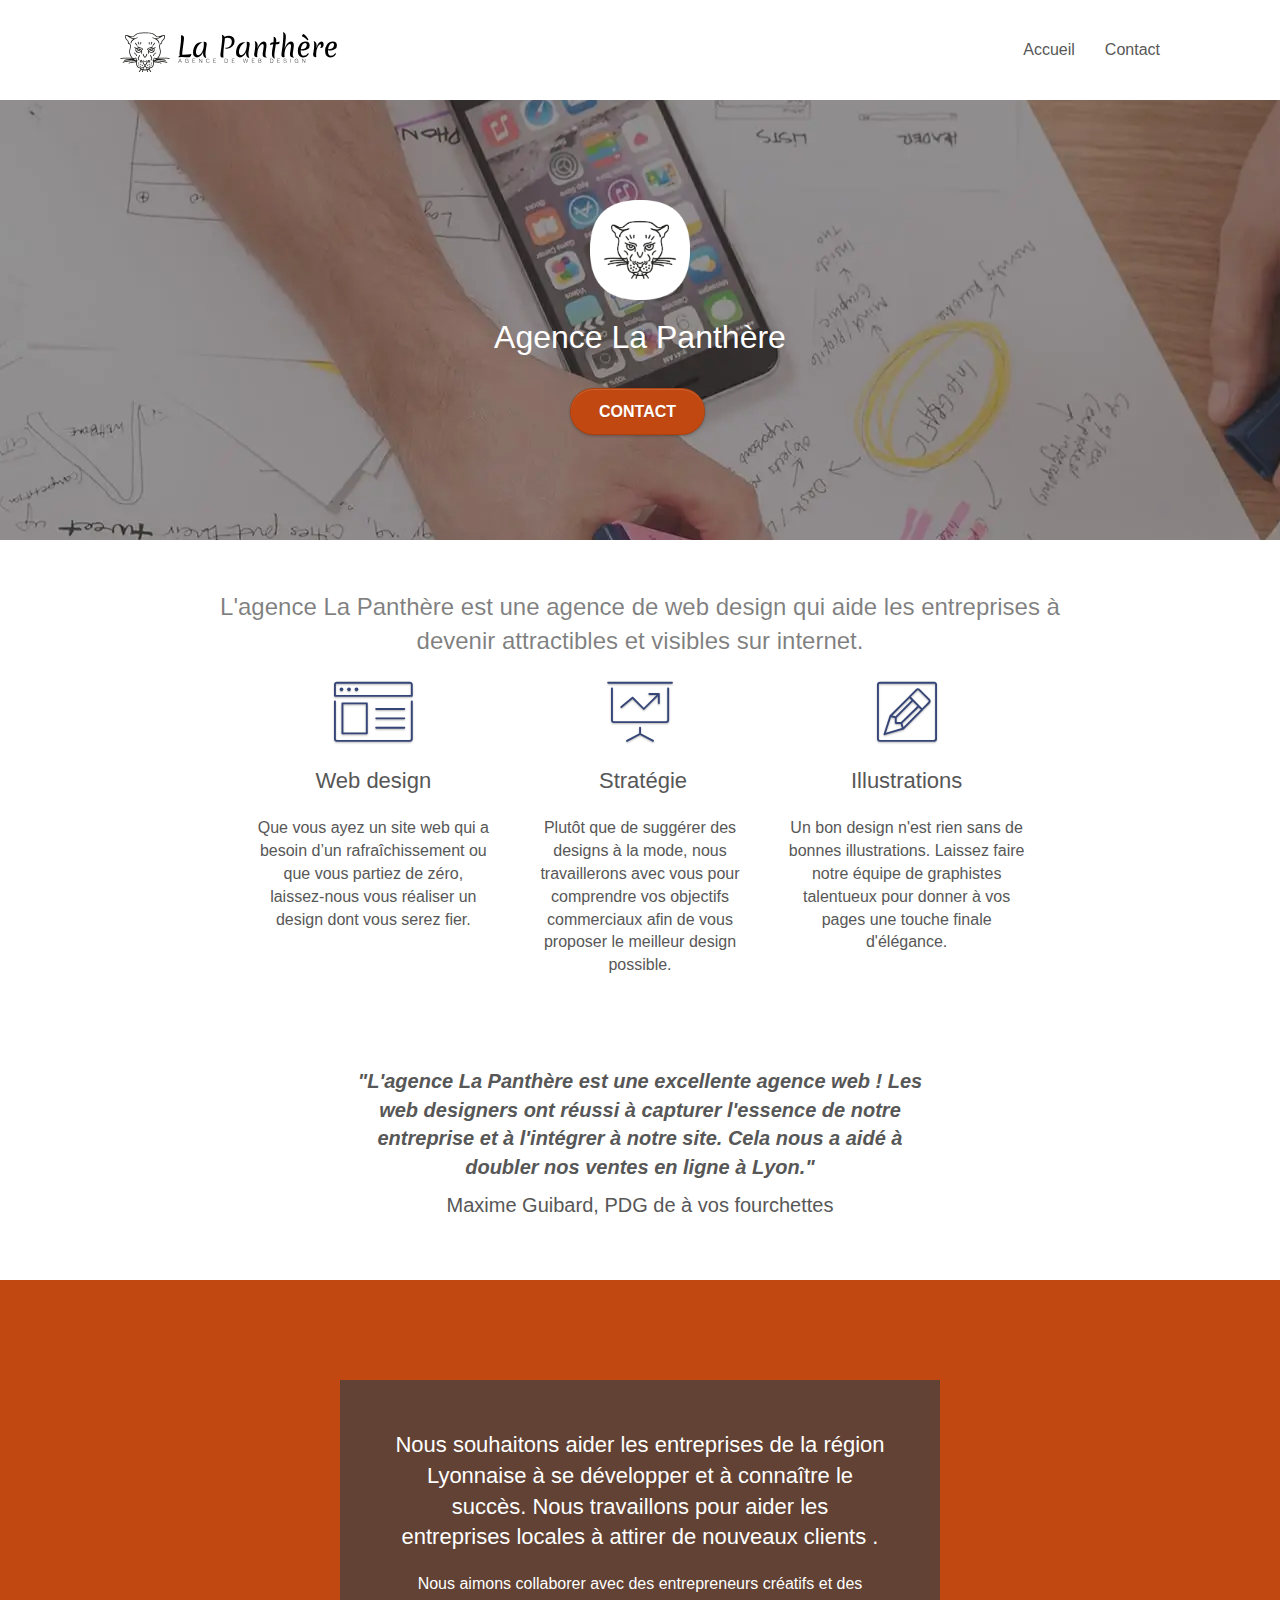
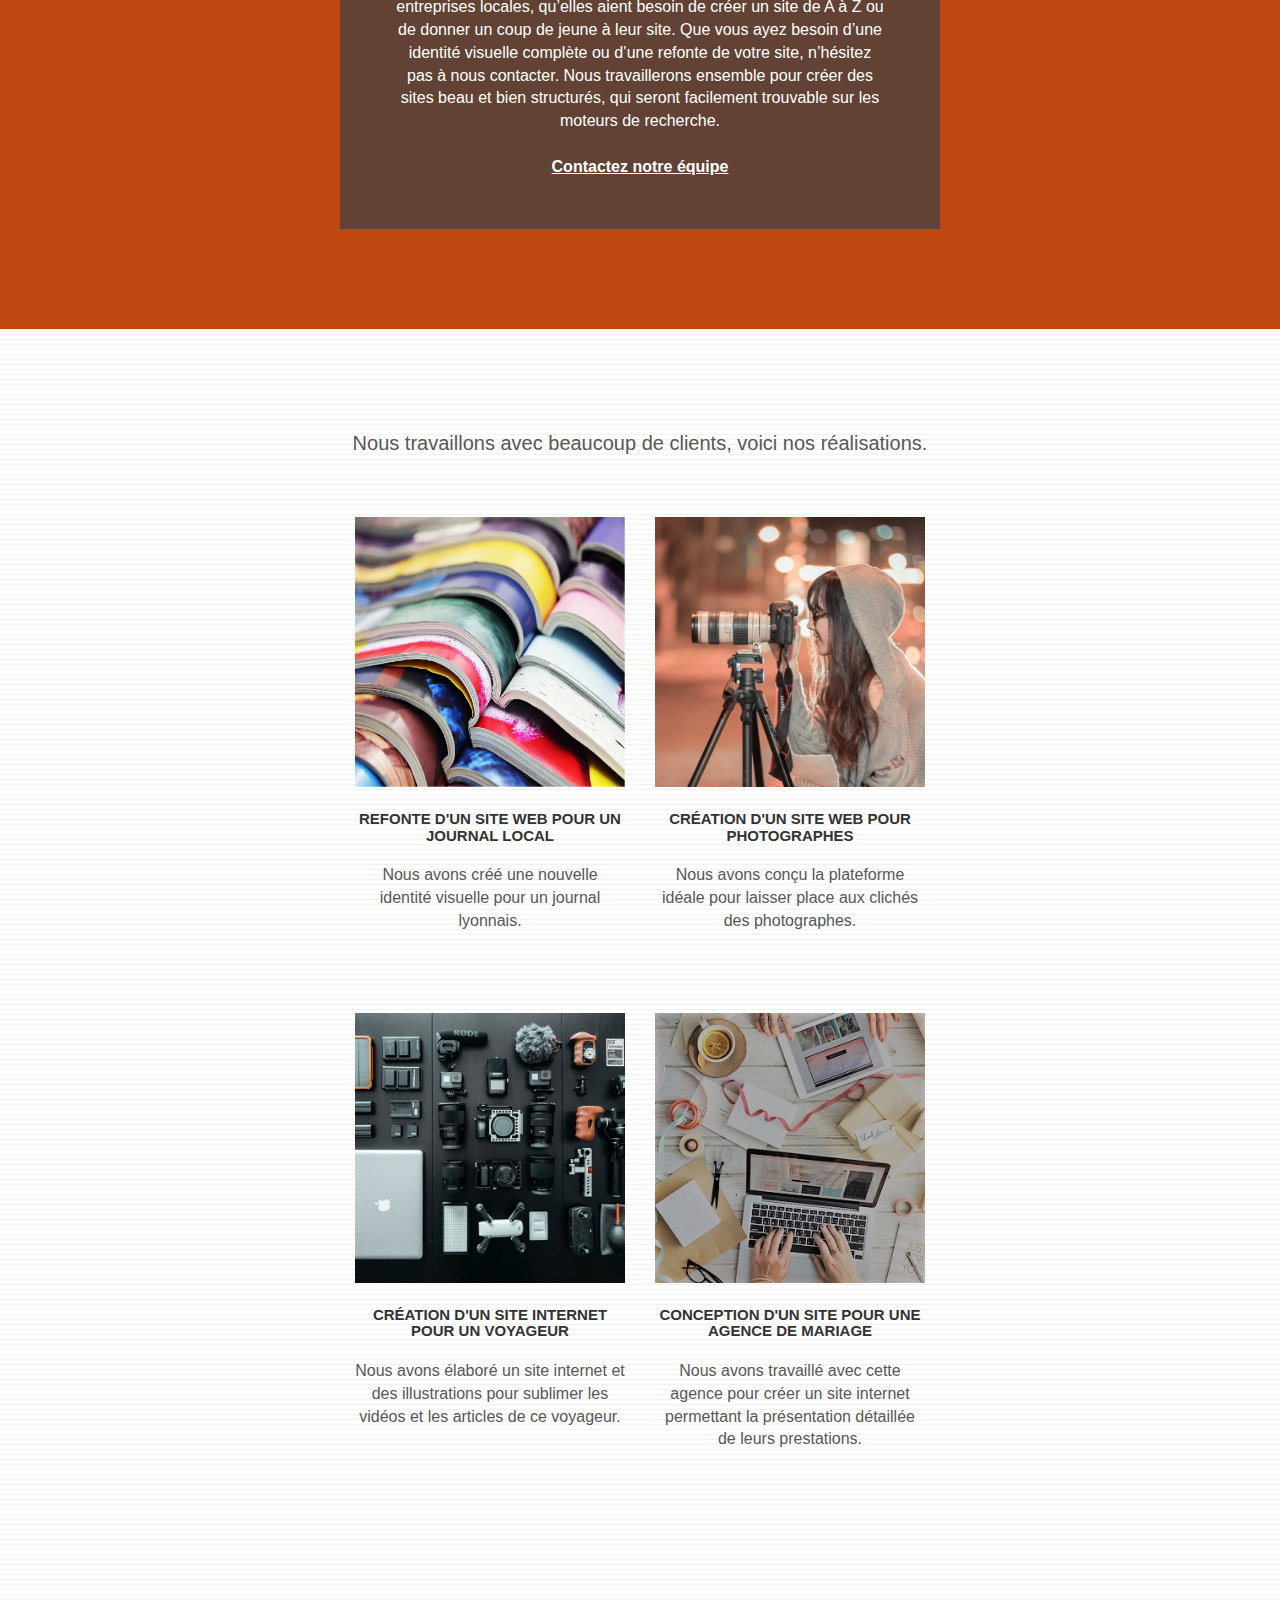
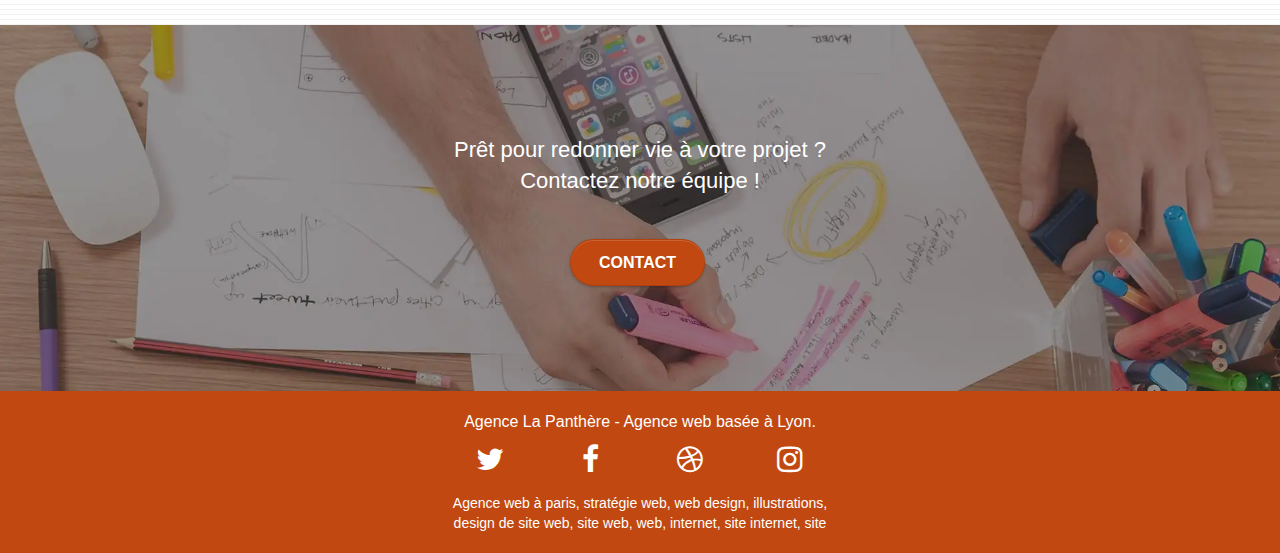
==== index.html @ ed80cb80 "focus" ====
<!doctype html>
<html lang="fr">
<head>
    <meta charset="utf-8">
    <meta name="keywords" content="seo, google, site web, site internet, agence design paris, agence design, agence design,agence design,agence design,agence design,agence design,agence design,agence design,agence design">
    <meta name="description" content="L'agence La Panthère est une agence de web design qui aide les entreprises à devenir attractibles et visibles sur internet.">
    <meta name="viewport" content="width=device-width, initial-scale=1.0, viewport-fit=cover">
    <link rel="shortcut icon" type="image/png" href="favicon.jpg">
    
	<!--<link rel="stylesheet" type="text/css" href="./css/bootstrap.min.css" media="screen" >-->
	<link rel="stylesheet" href="https://maxcdn.bootstrapcdn.com/bootstrap/3.3.5/css/bootstrap.min.css">
	<link rel="stylesheet" type="text/css" href="style.css" media="screen">
	<link rel="stylesheet" type="text/css" href="./css/font-awesome.min.css" media="screen">
	<link rel="stylesheet" type="text/css" href="./css/et-line.css" media="screen">
	
    
	<script src="./js/jquery-2.2.4.min.js" defer></script>
	<script src="./js/bootstrap.min.js" defer></script>
	<script src="./js/blocs.js" defer></script>
	<script src="./js/jquery.touchSwipe.js" defer></script>

    <title>Agence La Panthère | Accueil</title>

    
<!-- Analytics -->
 
<!-- Analytics END -->
    
</head>
<body>
<!-- Principal conteneur -->
<div class="page-container">
    
<!-- bloc-0 -->
<div class="bloc bgc-white l-bloc " id="bloc-0">
	<div class="container-fluid bloc-sm">
		<nav class="dflex" aria-label="barre de navigation">
			<div>
				<a class="navbar-brand" href="index.html"><img src="img/agence-la-panthere-monochrome.svg" alt="paris web design logo agence web meilleure agence" height="40" width="217"/></a>
			</div>
			<div>
				<ul class="nav-elements">
					<li>
						<a href="index.html">Accueil</a>
					</li>
					<li>
						<a href="contact.html">Contact</a>
					</li>
				</ul>
			</div>
		</nav>
	</div>
</div>
<!-- bloc-0 END -->

<!-- bloc-1-presentation -->
<div class="bloc bgc-dark-slate-blue bg-banniere d-bloc bg-t-edge bloc-bg-texture texture-paper b-parallax" id="bloc-1-hero">
	<div class="container bloc-lg">
		<div class="row tight-width-whitespace">
			<div class="col-sm-12">
				<img src="img/logo.png" class="center-block image-resize-mode" height="100" width="100" alt="Agence La Panthère, agence web paris, création logo paris" />
				<h1 class="text-center hero-bloc-text tc-white">
					Agence La Panthère
				</h1>
				<div class="text-center">
					<a href="contact.html" class="main-contact btn btn-lg btn-clean btn-rd cta-hero btn-atomic-tangerine" id="cta-hero">Contact</a>
				</div>
			</div>
		</div>
	</div>
</div>
<!-- bloc-1-presentation END -->

<!-- bloc-2-services -->
<div class="bloc bgc-white l-bloc" id="bloc-2-services">
	<div class="container bloc-md">
		<div class="row">
			<div class="col-sm-12 text-center motto">
				L'agence La Panthère est une agence de web design qui aide les entreprises à devenir attractibles et visibles sur internet.
			</div>
		</div>
		<div class="row voffset-lg med-width-whitespace presentation">
			<div class="col-sm-4">
				<div class="text-center">
					<span class="et-icon-browser sm-shadow icon-dark-slate-blue icons icon-lg"></span>
				</div>
				<h2 class="mg-md text-center">
					Web design
				</h2>
				<p class="text-center ">
					Que vous ayez un site web qui a besoin d&rsquo;un rafraîchissement ou que vous partiez de zéro, laissez-nous vous réaliser un design dont vous serez fier.
				</p>
			</div>
			<div class="col-sm-4">
				<div class="text-center">
					<span class="et-icon-presentation sm-shadow icon-dark-slate-blue icons icon-lg"></span>
				</div>
				<h2 class="mg-md text-center">
					&nbsp;Stratégie
				</h2>
				<p class="text-center ">
					Plutôt que de suggérer des designs à la mode, nous travaillerons avec vous pour comprendre vos objectifs commerciaux afin de vous proposer le meilleur design possible.<br>
				</p>
			</div>
			<div class="col-sm-4">
				<div class="text-center">
					<span class="et-icon-edit sm-shadow icon-dark-slate-blue icons icon-lg"></span>
				</div>
				<h2 class="mg-md text-center">
					Illustrations
				</h2>
				<p class="text-center ">
					Un bon design n'est rien sans de bonnes illustrations. Laissez faire notre équipe de graphistes talentueux pour donner à vos pages une touche finale d'élégance.
				</p>
			</div>
		</div>
		<div class="row voffset-lg voffset">
			<div class="col-xs-12 col-md-8 col-md-offset-2 text-center citation">
				<p class="quote">"L'agence La Panthère est une excellente agence web ! Les web designers ont réussi à capturer l'essence de notre entreprise et à l'intégrer à notre site.
					Cela nous a aidé à doubler nos ventes en ligne à Lyon."
				</p>
				<P>Maxime Guibard, PDG de à vos fourchettes</P>


			</div>
		</div>
	</div>
</div>
<!-- bloc-2-services END -->

<!-- bloc-3-what-i-do -->
<div class="bloc tc-white bgc-atomic-tangerine bg-presentation d-bloc bloc-bg-texture texture-paper b-parallax" id="bloc-3-what-i-do">
	<div class="container bloc-lg">
		<div class="row tight-width-whitespace black-background">
			<div class="col-sm-12">
				<h2 class="mg-md text-center tc-white">
					Nous souhaitons aider les entreprises de la région Lyonnaise à se développer et à connaître le succès. Nous travaillons pour aider les entreprises locales à attirer de nouveaux clients .<br>
				</h2>
				<p class="text-center white">
					Nous aimons collaborer avec des entrepreneurs créatifs et des entreprises locales, qu’elles aient besoin de créer un site de A à Z ou de donner un coup de jeune à leur site. Que vous ayez besoin d’une identité visuelle complète ou d’une refonte de votre site, n’hésitez pas à nous contacter. Nous travaillerons ensemble pour créer des sites beau et bien structurés, qui seront facilement trouvable sur les moteurs de recherche. <br><br>
					<a class="ltc-white bold-link contact-team" href="contact.html">Contactez notre équipe</a><br>
				</p>
			</div>
		</div>
	</div>
</div>
<!-- bloc-3-what-i-do END -->

<!-- bloc-4-portfolio -->
<div class="bloc bgc-white bg-lines-h2-bg bg-repeat l-bloc" id="bloc-4-portfolio">
	<div class="container bloc-lg">
		<div class="row">
			<div class="col-sm-12 text-center citation">
				<p>Nous travaillons avec beaucoup de clients, voici nos réalisations.</p>
			</div>
		</div>
		<div class="row tight-width-whitespace portfolio-row">
			<div class="col-sm-6 pf-section">
				<a href="#" data-lightbox="img/1.webp" data-gallery-id="gallery-1" data-caption="Refonte d'un site web pour un journal local" data-frame="snapshot-lb"><img height="270" width="270" src="img/1.webp" alt="paris web design logo agence web meilleure agence et refonte site web journal" class="img-responsive portfolio-thumb" /></a>
				<h3 class="mg-md text-center">
					Refonte d'un site web pour un journal local
				</h3>
				<p class="text-center">
					Nous avons créé une nouvelle identité visuelle pour un journal lyonnais.
				</p>
			</div>
			<div class="col-sm-6 pf-section">
				<a href="#" data-lightbox="img/2.webp" data-gallery-id="gallery-1" data-caption="Création d'un site web pour photographes" data-frame="snapshot-lb"><img height="270" width="270" src="img/2.webp" class="img-responsive portfolio-thumb" alt="paris web design logo agence web meilleure agence, Création d'un site web pour photographes" /></a>
				<h3 class="mg-md text-center">
					Création d'un site web pour photographes
				</h3>
				<p class="text-center">
					Nous avons conçu la plateforme idéale pour laisser place aux clichés des photographes.
				</p>
			</div>
		</div>
		<div class="row tight-width-whitespace portfolio-row">
			<div class="col-sm-6 pf-section">
				<a href="#" data-lightbox="img/3.webp" data-gallery-id="gallery-1" data-caption="Création d'un site internet pour un voyageur" data-frame="snapshot-lb"><img height="270" width="270" src="img/3.webp" class="img-responsive portfolio-thumb" alt="paris web design logo agence web meilleure agence, Création d'un site web pour voyageur"/></a>
				<h3 class="mg-md text-center">
					Création d'un site internet pour un voyageur
				</h3>
				<p class="text-center">
					Nous avons élaboré un site internet et des illustrations pour sublimer les vidéos et les articles de ce voyageur.
				</p>
			</div>
			<div class="col-sm-6 pf-section">
				<a href="#" data-lightbox="img/4.webp" data-gallery-id="gallery-1" data-caption="Conception d'un site pour une agence de mariage" data-frame="snapshot-lb"><img height="270" width="320" src="img/4.webp" class="img-responsive portfolio-thumb" alt="paris web design logo agence web meilleure agence, Création d'un site web pour agence de mariage" /></a>
				<h3 class="mg-md text-center">
					Conception d'un site pour une agence de mariage
				</h3>
				<p class="text-center">
					Nous avons travaillé avec cette agence pour créer un site internet permettant la présentation détaillée de leurs prestations.
				</p>
			</div>
		</div>
	</div>
</div>
<!-- bloc-4-portfolio END -->

<!-- bloc-5-cta -->
<div class="bloc bgc-dark-slate-blue bg-banniere d-bloc bloc-bg-texture texture-paper" id="bloc-5-cta">
	<div class="container bloc-lg">
		<div class="row">
			<h2 class="mg-md text-center tc-white">
				Prêt pour redonner vie à votre projet ?<br>Contactez notre équipe !
			</h2>
			<div class="col-sm-12 text-center">
				<a href="contact.html" class="btn btn-atomic-tangerine btn-clean btn-rd btn-lg cta-hero">Contact</a>
			</div>
		</div>
	</div>
</div>
<!-- bloc-5-cta END -->

<!-- Footer - bloc-8 -->
<div class="bloc bgc-atomic-tangerine d-bloc" id="bloc-8">
	<div class="container bloc-sm">
		<div class="row">
			<div class="col-sm-12">
				<p class="text-center white">
					Agence La Panthère - Agence web basée à Lyon.<br>
				</p>
				<div class="row row-no-gutters social social-icons">
					<div class="col-xs-3">
						<div class="text-center white">
							<a class="social" href="index.html" aria-label="lien twitter"><span class="fa fa-twitter icon-md"></span></a>
						</div>
					</div>
					<div class="col-xs-3">
						<div class="text-center white">
							<a class="social" href="index.html" aria-label="lien facebook"><span class="fa fa-facebook icon-md"></span></a>
						</div>
					</div>
					<div class="col-xs-3">
						<div class="text-center white">
							<a class="social" href="index.html" aria-label="lien dribbble"><span class="fa fa-dribbble icon-md"></span></a>
						</div>
					</div>
					<div class="col-xs-3">
						<div class="text-center white">
							<a class="social" href="index.html" aria-label="lien instagram"><span class="fa fa-instagram icon-md"></span></a>
						</div>
					</div>
				</div>
				<div class="keywords row social row-no-gutters text-center">Agence web à paris, stratégie web, web design, illustrations, design de site web, site web, web, internet, site internet, site</div>
			</div>
		</div>
	</div>
</div>
<!-- Footer - bloc-8 END -->

</div>
<!-- Principal conteneur END -->
    

</body>
</html>
---- style.css ----
body {
    margin: 0;
    padding: 0;
    background: #FFF;
    overflow-x: hidden;
    -webkit-font-smoothing: antialiased;
    -moz-osx-font-smoothing: grayscale;
}

a,
button {
    transition: all .3s ease-in-out;
    outline: none!important;
}

a:hover {
    cursor: pointer;
}

#page-loading-blocs-notifaction {
    position: fixed;
    top: 0;
    bottom: 0;
    width: 100%;
    z-index: 100000;
    background: #FFFFFF url("img/pageload-spinner.gif") no-repeat center center;
}

ul {
    list-style-type: none;
    margin: 0;
    padding: 0;
    overflow: hidden;
}

ul li {
    float: left;
}

ul li a{
    padding: 15px;
    text-decoration: none;
    font-size: 16px
}

.bloc {
    clear: both;
    background: 50% 50% no-repeat;
    padding: 0 50px;
    -webkit-background-size: cover;
    -moz-background-size: cover;
    -o-background-size: cover;
    background-size: cover;
    position: relative;
}

.bloc-lg {
    padding: 100px 50px;
}

.bloc-md {
    padding: 50px;
}

.bloc-sm {
    padding: 20px 50px;
}

.bg-center,
.bg-l-edge,
.bg-r-edge,
.bg-t-edge,
.bg-b-edge,
.bg-tl-edge,
.bg-bl-edge,
.bg-tr-edge,
.bg-br-edge,
.bg-repeat {
    -webkit-background-size: auto!important;
    -moz-background-size: auto!important;
    -o-background-size: auto!important;
    background-size: auto!important;
}

.bg-repeat {
    background: repeat;
}

.bg-t-edge {
    background: top no-repeat;
}
/*
.bloc-bg-texture::before {
    content: "";
    background-size: 2px 2px;
    position: absolute;
    top: 0;
    bottom: 0;
    left: 0;
    right: 0;
}*/

.texture-paper p {
    color: #fff!important;
}

.b-parallax {
    background-attachment: fixed;
}

.d-bloc {
    color: rgba(255, 255, 255, .7);
}

.d-bloc button:hover {
    color: rgba(255, 255, 255, .9);
}

.d-bloc .icon-round,
.d-bloc .icon-square,
.d-bloc .icon-rounded,
.d-bloc .icon-semi-rounded-a,
.d-bloc .icon-semi-rounded-b {
    border-color: rgba(255, 255, 255, .9);
}

.d-bloc .divider-h span {
    border-color: rgba(255, 255, 255, .2);
}

.d-bloc .a-btn,
.d-bloc .navbar a,
.d-bloc .navbar-brand,
.d-bloc a .icon-sm,
.d-bloc a .icon-md,
.d-bloc a .icon-lg,
.d-bloc a .icon-xl,
.d-bloc h1 a,
.d-bloc h2 a,
.d-bloc h3 a,
.d-bloc h4 a,
.d-bloc h5 a,
.d-bloc h6 a,
.d-bloc p a {
    color: rgba(255, 255, 255, .6);
}

.d-bloc .a-btn:hover,
.d-bloc .navbar a:hover,
.d-bloc .navbar-brand:hover,
.d-bloc a:hover .icon-sm,
.d-bloc a:hover .icon-md,
.d-bloc a:hover .icon-lg,
.d-bloc a:hover .icon-xl,
.d-bloc h1 a:hover,
.d-bloc h2 a:hover,
.d-bloc h3 a:hover,
.d-bloc h4 a:hover,
.d-bloc h5 a:hover,
.d-bloc h6 a:hover,
.d-bloc p a:hover {
    color: rgba(255, 255, 255, 1);
}

.d-bloc .navbar-toggle .icon-bar {
    background: rgba(255, 255, 255, 1);
}

.d-bloc .btn-wire,
.d-bloc .btn-wire:hover {
    color: rgba(255, 255, 255, 1);
    border-color: rgba(255, 255, 255, 1);
}

.d-bloc .panel {
    color: rgba(0, 0, 0, .5);
}

.d-bloc .panel button:hover {
    color: rgba(0, 0, 0, .7);
}

.d-bloc .panel icon {
    border-color: rgba(0, 0, 0, .7);
}

.d-bloc .panel .divider-h span {
    border-color: rgba(0, 0, 0, .1);
}

.d-bloc .panel .a-btn {
    color: rgba(0, 0, 0, .6);
}

.d-bloc .panel .a-btn:hover {
    color: rgba(0, 0, 0, 1);
}

.d-bloc .panel .btn-wire,
.d-bloc .panel .btn-wire:hover {
    color: rgba(0, 0, 0, .7);
    border-color: rgba(0, 0, 0, .3);
}

.d-bloc .panel,
.l-bloc {
    color: rgba(0, 0, 0, .5);
}

.d-bloc .panel button:hover,
.l-bloc button:hover {
    color: rgba(0, 0, 0, .7);
}

.l-bloc .icon-round,
.l-bloc .icon-square,
.l-bloc .icon-rounded,
.l-bloc .icon-semi-rounded-a,
.l-bloc .icon-semi-rounded-b {
    border-color: rgba(0, 0, 0, .7);
}

.d-bloc .panel .divider-h span,
.l-bloc .divider-h span {
    border-color: rgba(0, 0, 0, .1);
}

.d-bloc .panel .a-btn,
.l-bloc .a-btn,
.l-bloc .navbar a,
.l-bloc .navbar-brand,
.l-bloc a .icon-sm,
.l-bloc a .icon-md,
.l-bloc a .icon-lg,
.l-bloc a .icon-xl,
.l-bloc h1 a,
.l-bloc h2 a,
.l-bloc h3 a,
.l-bloc h4 a,
.l-bloc h5 a,
.l-bloc h6 a,
.l-bloc p a {
    color: rgba(0, 0, 0, .6);
}

.d-bloc .panel .a-btn:hover,
.l-bloc .a-btn:hover,
.l-bloc .navbar a:hover,
.l-bloc .navbar-brand:hover,
.l-bloc a:hover .icon-sm,
.l-bloc a:hover .icon-md,
.l-bloc a:hover .icon-lg,
.l-bloc a:hover .icon-xl,
.l-bloc h1 a:hover,
.l-bloc h2 a:hover,
.l-bloc h3 a:hover,
.l-bloc h4 a:hover,
.l-bloc h5 a:hover,
.l-bloc h6 a:hover,
.l-bloc p a:hover {
    color: rgba(0, 0, 0, 1);
}

.l-bloc .navbar-toggle .icon-bar {
    color: rgba(0, 0, 0, .6);
}

.d-bloc .panel .btn-wire,
.d-bloc .panel .btn-wire:hover,
.l-bloc .btn-wire,
.l-bloc .btn-wire:hover {
    color: rgba(0, 0, 0, .7);
    border-color: rgba(0, 0, 0, .3);
}

.voffset {
    margin-top: 30px;
}

.voffset-lg {
    margin-top: 80px;
}

.row-no-gutters {
    margin-right: 0;
    margin-left: 0;
}

.row.row-no-gutters > [class^="col-"],
.row.row-no-gutters > [class*=" col-"] {
    padding-right: 0;
    padding-left: 0;
}

#bloc-1-hero h1 {
    font-size: 32px;
}

.navbar {
    margin-bottom: 0;
    z-index: 1;
}

.navbar-brand {
    height: auto;
    padding: 3px 15px;
    font-size: 25px;
    font-weight: normal;
    font-weight: 600;
    line-height: 44px;
}

.navbar-brand img {
    max-height: 200px;
    margin: 0 5px 0 0;
    display: inline;
}

.navbar-brand img[src$=svg] {
    min-width: 100px;
}

.nav-center .navbar-brand img {
    margin: 0;
}

.navbar .nav {
    padding-top: 2px;
    margin-right: -16px;
    float: right;
    z-index: 1;
}

.nav > li {
    float: left;
    margin-top: 4px;
    font-size: 16px;
}

.navbar-nav .open .dropdown-menu > li > a {
    text-align: inherit;
}

.nav > li a:hover,
.nav > li a:focus {
    background: transparent;
}

.navbar-toggle {
    margin: 10px 10px 0 0;
    border: 0px;
}

.navbar-toggle:hover {
    background: transparent!important;
}

.navbar-toggle .icon-bar {
    background-color: rgba(0, 0, 0, .5);
    width: 26px;
}

.nav-invert .navbar .nav {
    float: left;
}

.nav-invert .navbar-header,
.nav-invert .navbar-brand {
    float: right;
    position: relative;
    z-index: 2;
}

.motto {
    font-size: 24px;
}

.citation p {
    font-size: 20px;
}

.quote {
    font-style: italic;
    font-weight: bold;
}

@media (min-width: 768px) {
    .site-navigation {
        position: absolute;
        top: 50%;
        right: 20px;
        transform: translate(0, -50%);
        -webkit-transform: translateY(-50%);
    }
    .nav > li .dropdown-menu a,
    .nav > li .dropdown-menu a:hover {
        color: #484848;
    }
    .nav-invert .site-navigation {
        left: 0;
        right: 0;
    }
    .nav-center {
        text-align: center;
    }
    .nav-center .navbar-header {
        width: 100%;
    }
    .nav-center .navbar-header,
    .nav-center .navbar-brand,
    .nav-center .nav > li {
        float: none;
        display: inline-block;
    }
    .nav-center .site-navigation {
        position: relative;
        width: 100%;
        right: 0;
        margin-right: 0px;
        margin-top: 20px;
    }
    .nav-center.mini-nav .navbar-toggle {
        float: none;
        margin: 10px auto 0;
    }
}

.nav > li > .dropdown a {
    background: none!important;
    display: block;
    padding: 14px 15px;
}

nav .caret {
    margin: 0 5px;
}

.dropdown-menu .dropdown-menu {
    top: -8px;
    left: 100%;
}

.dropdown-menu .dropmenu-flow-right {
    top: 100%;
    left: 0;
    margin-left: -1px;
    border-top-left-radius: 0;
    border-top-right-radius: 0;
}

.dropdown-menu .dropdown span {
    border: 4px solid black;
    border-top-color: transparent;
    border-right-color: transparent;
    border-bottom-color: transparent;
    margin: 6px -5px 0 0!important;
    float: right;
}

.mg-md {
    margin-top: 10px;
    margin-bottom: 20px;
}

.mg-lg {
    margin-top: 10px;
    margin-bottom: 40px;
}

.btn {
    margin: 0 5px 5px 0;
}

.btn.pull-right {
    margin: 0 0 5px 5px;
}

.btn-d,
.btn-d:hover,
.btn-d:focus {
    color: #FFF;
    background: rgba(0, 0, 0, .3);
}

button {
    outline: none!important;
}

.btn-rd {
    border-radius: 40px;
}

.btn-clean {
    border: 1px solid rgba(0, 0, 0, .08);
    border-bottom-color: rgba(0, 0, 0, .1);
    text-shadow: 0 1px 0 rgba(0, 0, 1, .1);
    box-shadow: 0 1px 3px rgba(0, 0, 1, .25), inset 0 1px 0 0 rgba(255, 255, 255, .15);
}

.icon-md {
    font-size: 30px!important;
}

.icon-lg {
    font-size: 60px!important;
}

.sm-shadow {
    text-shadow: 0 1px 2px rgba(0, 0, 0, .3);
}

.panel-sq,
.panel-sq .panel-heading,
.panel-sq .panel-footer {
    border-radius: 0;
}

.panel-rd {
    border-radius: 30px;
}

.panel-rd .panel-heading {
    border-radius: 29px 29px 0 0;
}

.panel-rd .panel-footer {
    border-radius: 0 0 29px 29px;
}

.form-control {
    border-color: rgba(0, 0, 0, .1);
    box-shadow: none;
}

.form-group {
    margin: 14px auto;
}

.scrollToTop {
    width: 40px;
    height: 40px;
    position: fixed;
    bottom: 20px;
    right: 20px;
    opacity: 0;
    z-index: 500;
    transition: all .3s ease-in-out;
}

.scrollToTop span {
    margin-top: 6px;
}

.showScrollTop {
    font-size: 14px;
    opacity: 1;
}

a[data-lightbox] {
    position: relative;
    display: block;
    text-align: center;
}

a[data-lightbox]:hover::before, a[data-lightbox]:focus {
    content: "+";
    font-family: "HelveticaNeue-Light", "Helvetica Neue Light", "Helvetica Neue", Helvetica, Arial;
    font-size: 32px;
    width: 50px;
    height: 50px;
    margin-left: -25px;
    border-radius: 50%;
    background: rgba(0, 0, 0, .6);
    color: #FFF;
    font-weight: 100;
    z-index: 1;
    position: absolute;
    top: 50%;
    transform: translateY(-50%);
    -webkit-transform: translateY(-50%);
}

.dflex {
    display: flex;
    justify-content: space-between;
    align-items: center;
    width: 100%;
}

.dflex div {
    margin: 5px;
}

a[data-lightbox]:hover img {
    opacity: 0.6;
    -webkit-animation-fill-mode: none;
    animation-fill-mode: none;
}

.img-responsive {
    width: 400px;
}

.pf-section {
    margin-bottom: 20px;
}

#lightbox-modal {
    display: flex;
    align-items: center;
}

#lightbox-modal .modal-dialog {
    width: 90%;
    max-width: 900px;
    margin: 0 auto 0;
}

#lightbox-modal .modal-dialog img {
    max-height: 90vh;
    margin: 0 auto;
}

.lightbox-caption {
    padding: 20px;
    color: #FFF;
    background: rgba(0, 0, 0, .5);
    position: absolute;
    left: 15px;
    right: 15px;
    bottom: 5px;
}

.close-lightbox {
    color: #FFF;
    font-size: 30px;
    position: absolute;
    top: 20px;
    right: 20px;
    z-index: 20;
    background: rgba(0, 0, 0, .5);
    border: none;
    line-height: 30px;
    padding: 0 9px 5px;
    opacity: 0.3;
}

.close-lightbox:hover,
.next-lightbox:hover,
.prev-lightbox:hover {
    opacity: 1.0;
    color: #FFF;
}

.next-lightbox,
.prev-lightbox {
    font-size: 20px;
    color: rgba(255, 255, 255, .9);
    background: rgba(0, 0, 0, .5);
    transition: all .2s ease-in-out;
    position: absolute;
    top: 45%;
    z-index: 1;
    opacity: 0.4;
}

.next-lightbox {
    padding: 6px 8px 1px 13px;
    right: 25px;
}

.prev-lightbox {
    padding: 6px 13px 1px 10px;
    left: 25px;
}

.snapshot-lb .modal-body {
    padding-bottom: 45px;
}

.snapshot-lb .lightbox-caption {
    padding: 0;
    color: rgba(0, 0, 0, .5);
    background: none;
}

h1,
h2,
h3,
h4,
h5,
h6,
p,
label,
.btn,
a {
    font-family: "helvetica";
    font-weight: 400;
    color: #575757!important;
}

.container {
    max-width: 1000px;
}

.hero-bloc-text {
    font-size: 38px;
}

.hero-bloc-text-sub {
    font-size: 36px;
}

.statement-bloc-text {
    line-height: 26px;
    font-style: italic;
    font-size: 20px;
    text-align: center;
    font-weight: lighter;
    max-width: 520px;
    margin: auto auto auto auto;
}

p {
    font-size: 16px;
}

.tight-width-whitespace {
    max-width: 600px;
    margin: auto auto auto auto;
}

.cta-hero {
    margin-top: 22px;
    color: #FFFFFF!important;
    text-transform: uppercase;
    padding: 12px 28px 12px 28px;
    font-size: 16px;
    font-weight: 700;
}

div.keywords {
    color: #fff;
    margin-top: 18px;
}

.social-icons {
    margin: 82px auto;
}

.social {
    max-width: 400px;
    margin: auto;
}

a.social span {
    color: #fff!important;
}

a.social span:hover, a.social span:focus {
    color: #ccc!important;
}

h2 {
    font-size: 22px;
    line-height: 1.4em;
}

h3 {
    font-size: 15px;
    text-transform: uppercase;
    font-weight: 700;
    color: #333333!important;
}

.med-width-whitespace {
    max-width: 800px;
    margin: auto auto auto auto;
    box-shadow: 0px 0px 0px #000000;
}

h1 {
    color: #ddd!important;
}

h4 {
    color: #333333!important;
}

.icons {
    margin-bottom: 14px;
    margin-top: 24px;
}

.white {
    color: #FFFFFF!important;
}

.portfolio-thumb {
    margin-bottom: 24px;
}

.portfolio-row {
    margin-bottom: 44px;
    margin-top: 50px;
}

.avatar {
    box-shadow: 0px 4px 9px rgba(0, 0, 0, 0.3);
}

.black-background {
    background-color: rgba(64, 64, 64, 0.75);
    padding: 40px 40px 40px 40px;
}

.bold-link {
    font-weight: 900;
    text-decoration: underline!important;
}

.bgc-white {
    background-color: #FFFFFF;
}

.bgc-dark-slate-blue {
    background-color: #364577;
}

.bgc-atomic-tangerine {
    background-color: #c14810;
}

.tc-white {
    color: #fff!important;
}

.btn-atomic-tangerine {
    background: #c14810;
    color: #FFFFFF!important;
}

.btn-atomic-tangerine:hover, .btn-atomic-tangerine:focus {
    background: #c27956!important;
    color: #FFFFFF!important;
}

.ltc-white {
    color: #FFFFFF!important;
}

.ltc-white:hover, .ltc-white:focus {
    color: #cccccc!important;
}

.ltc-atomic-tangerine {
    color: #c14810!important;
}

.ltc-atomic-tangerine:hover {
    color: #c27956!important;
}

.icon-dark-slate-blue {
    color: #364577!important;
    border-color: #364577!important;
}

.bg-lines-h2-bg {
    background-image: url("img/lines-h2-bg.png");
}

.bg-banniere {
    background-image: url("img/agence-la-panthere.webp");
}

.bg-presentation {
    background-image: url("img/image-de-presentation.webp");
}

@media (max-width: 1024px) {
    .bloc {
        padding-left: 20px;
        padding-right: 20px;
    }
    .bloc.full-width-bloc,
    .bloc-tile-2.full-width-bloc .container,
    .bloc-tile-3.full-width-bloc .container,
    .bloc-tile-4.full-width-bloc .container {
        padding-left: 0;
        padding-right: 0;
    }
}

@media (max-width: 992px) and (min-width: 768px) {
    .navbar .nav {
        max-width: 80%
    }
    .nav-center.navbar .nav {
        max-width: 100%
    }
}

@media only screen and (min-width: 768px) and (max-width: 1024px) and (orientation: landscape) {
    .b-parallax {
        background-attachment: scroll;
    }
}

@media only screen and (min-width: 1024px) and (max-width: 1366px) and (-webkit-min-device-pixel-ratio: 1.5) {
    .b-parallax {
        background-attachment: scroll;
    }
}

@media (max-width: 991px) {
    .container {
        width: 100%;
    }
    .b-parallax {
        background-attachment: scroll;
    }
    .page-container,
    #hero-bloc {
        overflow-x: hidden;
        position: relative;
    }
    .bloc {
        padding-left: 15px;
        padding-right: 15px;
    }
    .bloc-group,
    .bloc-group .bloc {
        display: block;
        width: 100%;
    }
    .bloc-fill-screen .fill-bloc-top-edge,
    .bloc-fill-screen .fill-bloc-bottom-edge {
        padding: 0 20px;
        padding-left: 15px;
        padding-right: 15px;
    }
}

@media (max-width: 767px) {
    .page-container {
        overflow-x: hidden;
        position: relative;
    }
    h1,
    h2,
    h3,
    h4,
    h5,
    h6,
    p,
    #disqus_thread {
        padding-left: 10px!important;
        padding-right: 10px!important;
    }
    .b-parallax {
        background-attachment: scroll;
    }
    .navbar .nav {
        padding-top: 0;
        border-top: 1px solid rgba(0, 0, 0, .2);
        float: none!important;
    }
    .navbar.row {
        margin-left: 0;
        margin-right: 0;
    }
    .site-navigation {
        position: inherit;
        transform: none;
        -webkit-transform: none;
        -ms-transform: none;
    }
    .nav > li {
        margin-top: 0;
        border-bottom: 1px solid rgba(0, 0, 0, .1);
        background: rgba(0, 0, 0, .05);
        text-align: left;
        padding-left: 15px;
        width: 100%;
    }
    .nav > li:hover {
        background: rgba(0, 0, 0, .08);
    }
    .dropdown .dropdown a .caret {
        float: none;
        margin: 5px 0 0 10px!important;
        border: 4px solid black;
        border-bottom-color: transparent;
        border-right-color: transparent;
        border-left-color: transparent;
    }
    #hero-bloc .navbar .nav {
        background: rgba(0, 0, 0, .8);
    }
    #hero-bloc .navbar .nav a {
        color: rgba(255, 255, 255, .6);
    }
    .hero {
        padding: 50px 0;
    }
    .hero-nav {
        left: -1px;
        right: -1px;
    }
    .navbar-collapse {
        padding: 0;
        overflow-x: hidden;
        -webkit-box-shadow: none;
        box-shadow: none;
    }
    .navbar-brand img {
        max-height: 40px;
        width: auto;
    }
    .nav-invert .navbar-header {
        float: none;
        width: 100%;
    }
    .nav-invert .navbar-toggle {
        float: left;
        margin-left: 10px;
    }
    .bloc {
        padding-left: 0;
        padding-right: 0;
    }
    .bloc-xxl,
    .bloc-xl,
    .bloc-lg {
        padding: 40px 0;
    }
    .bloc-sm,
    .bloc-md {
        padding-left: 0;
        padding-right: 0;
    }
    .bloc-tile-2 .container,
    .bloc-tile-3 .container,
    .bloc-tile-4 .container,
    .bloc-fill-screen .fill-bloc-top-edge,
    .bloc-fill-screen .fill-bloc-bottom-edge {
        padding-left: 0;
        padding-right: 0;
    }
    .a-block {
        padding: 0 10px;
    }
    .btn-dwn {
        display: none;
    }
    .voffset {
        margin-top: 5px;
    }
    .voffset-md {
        margin-top: 20px;
    }
    .voffset-lg {
        margin-top: 30px;
    }
    form {
        padding: 5px;
    }
    .close-lightbox {
        display: inline-block;
    }
    .blocsapp-device-iphone5 {
        background-size: 216px 425px;
        padding-top: 60px;
        width: 216px;
        height: 425px;
    }
    .blocsapp-device-iphone5 img {
        width: 180px;
        height: 320px;
    }
}

@media (max-width: 400px) {
    .bloc {
        padding-left: 0;
        padding-right: 0;
    }
}

@media (max-width: 767px) {
    .bloc-mob-center-text {
        text-align: center;
    }
}

.nav-elements a:hover, .nav-elements a:focus {
    text-decoration: underline;
}
---- css/et-line.css ----
@font-face {
    font-family: et-line;
    src: url(../fonts/et-line.eot);
    src: url(../fonts/et-line.eot?#iefix) format('embedded-opentype'), url(../fonts/et-line.woff) format('woff'), url(../fonts/et-line.ttf) format('truetype'), url(../fonts/et-line.svg#et-line) format('svg');
    font-weight: 400;
    font-style: normal;
    font-display: swap;
}

.et-icon-adjustments,
.et-icon-alarmclock,
.et-icon-anchor,
.et-icon-aperture,
.et-icon-attachment,
.et-icon-bargraph,
.et-icon-basket,
.et-icon-beaker,
.et-icon-bike,
.et-icon-book-open,
.et-icon-briefcase,
.et-icon-browser,
.et-icon-calendar,
.et-icon-camera,
.et-icon-caution,
.et-icon-chat,
.et-icon-circle-compass,
.et-icon-clipboard,
.et-icon-clock,
.et-icon-cloud,
.et-icon-compass,
.et-icon-desktop,
.et-icon-dial,
.et-icon-document,
.et-icon-documents,
.et-icon-download,
.et-icon-dribbble,
.et-icon-edit,
.et-icon-envelope,
.et-icon-expand,
.et-icon-facebook,
.et-icon-flag,
.et-icon-focus,
.et-icon-gears,
.et-icon-genius,
.et-icon-gift,
.et-icon-global,
.et-icon-globe,
.et-icon-googleplus,
.et-icon-grid,
.et-icon-happy,
.et-icon-hazardous,
.et-icon-heart,
.et-icon-hotairballoon,
.et-icon-hourglass,
.et-icon-key,
.et-icon-laptop,
.et-icon-layers,
.et-icon-lifesaver,
.et-icon-lightbulb,
.et-icon-linegraph,
.et-icon-linkedin,
.et-icon-lock,
.et-icon-magnifying-glass,
.et-icon-map,
.et-icon-map-pin,
.et-icon-megaphone,
.et-icon-mic,
.et-icon-mobile,
.et-icon-newspaper,
.et-icon-notebook,
.et-icon-paintbrush,
.et-icon-paperclip,
.et-icon-pencil,
.et-icon-phone,
.et-icon-picture,
.et-icon-pictures,
.et-icon-piechart,
.et-icon-presentation,
.et-icon-pricetags,
.et-icon-printer,
.et-icon-profile-female,
.et-icon-profile-male,
.et-icon-puzzle,
.et-icon-quote,
.et-icon-recycle,
.et-icon-refresh,
.et-icon-ribbon,
.et-icon-rss,
.et-icon-sad,
.et-icon-scissors,
.et-icon-scope,
.et-icon-search,
.et-icon-shield,
.et-icon-speedometer,
.et-icon-strategy,
.et-icon-streetsign,
.et-icon-tablet,
.et-icon-target,
.et-icon-telescope,
.et-icon-toolbox,
.et-icon-tools,
.et-icon-tools-2,
.et-icon-trophy,
.et-icon-tumblr,
.et-icon-twitter,
.et-icon-upload,
.et-icon-video,
.et-icon-wallet,
.et-icon-wine {
    font-family: et-line;
    speak: none;
    font-style: normal;
    font-weight: 400;
    font-variant: normal;
    text-transform: none;
    line-height: 1;
    -webkit-font-smoothing: antialiased;
    -moz-osx-font-smoothing: grayscale;
    display: inline-block
}

.et-icon-mobile:before {
    content: "\e000"
}

.et-icon-laptop:before {
    content: "\e001"
}

.et-icon-desktop:before {
    content: "\e002"
}

.et-icon-tablet:before {
    content: "\e003"
}

.et-icon-phone:before {
    content: "\e004"
}

.et-icon-document:before {
    content: "\e005"
}

.et-icon-documents:before {
    content: "\e006"
}

.et-icon-search:before {
    content: "\e007"
}

.et-icon-clipboard:before {
    content: "\e008"
}

.et-icon-newspaper:before {
    content: "\e009"
}

.et-icon-notebook:before {
    content: "\e00a"
}

.et-icon-book-open:before {
    content: "\e00b"
}

.et-icon-browser:before {
    content: "\e00c"
}

.et-icon-calendar:before {
    content: "\e00d"
}

.et-icon-presentation:before {
    content: "\e00e"
}

.et-icon-picture:before {
    content: "\e00f"
}

.et-icon-pictures:before {
    content: "\e010"
}

.et-icon-video:before {
    content: "\e011"
}

.et-icon-camera:before {
    content: "\e012"
}

.et-icon-printer:before {
    content: "\e013"
}

.et-icon-toolbox:before {
    content: "\e014"
}

.et-icon-briefcase:before {
    content: "\e015"
}

.et-icon-wallet:before {
    content: "\e016"
}

.et-icon-gift:before {
    content: "\e017"
}

.et-icon-bargraph:before {
    content: "\e018"
}

.et-icon-grid:before {
    content: "\e019"
}

.et-icon-expand:before {
    content: "\e01a"
}

.et-icon-focus:before {
    content: "\e01b"
}

.et-icon-edit:before {
    content: "\e01c"
}

.et-icon-adjustments:before {
    content: "\e01d"
}

.et-icon-ribbon:before {
    content: "\e01e"
}

.et-icon-hourglass:before {
    content: "\e01f"
}

.et-icon-lock:before {
    content: "\e020"
}

.et-icon-megaphone:before {
    content: "\e021"
}

.et-icon-shield:before {
    content: "\e022"
}

.et-icon-trophy:before {
    content: "\e023"
}

.et-icon-flag:before {
    content: "\e024"
}

.et-icon-map:before {
    content: "\e025"
}

.et-icon-puzzle:before {
    content: "\e026"
}

.et-icon-basket:before {
    content: "\e027"
}

.et-icon-envelope:before {
    content: "\e028"
}

.et-icon-streetsign:before {
    content: "\e029"
}

.et-icon-telescope:before {
    content: "\e02a"
}

.et-icon-gears:before {
    content: "\e02b"
}

.et-icon-key:before {
    content: "\e02c"
}

.et-icon-paperclip:before {
    content: "\e02d"
}

.et-icon-attachment:before {
    content: "\e02e"
}

.et-icon-pricetags:before {
    content: "\e02f"
}

.et-icon-lightbulb:before {
    content: "\e030"
}

.et-icon-layers:before {
    content: "\e031"
}

.et-icon-pencil:before {
    content: "\e032"
}

.et-icon-tools:before {
    content: "\e033"
}

.et-icon-tools-2:before {
    content: "\e034"
}

.et-icon-scissors:before {
    content: "\e035"
}

.et-icon-paintbrush:before {
    content: "\e036"
}

.et-icon-magnifying-glass:before {
    content: "\e037"
}

.et-icon-circle-compass:before {
    content: "\e038"
}

.et-icon-linegraph:before {
    content: "\e039"
}

.et-icon-mic:before {
    content: "\e03a"
}

.et-icon-strategy:before {
    content: "\e03b"
}

.et-icon-beaker:before {
    content: "\e03c"
}

.et-icon-caution:before {
    content: "\e03d"
}

.et-icon-recycle:before {
    content: "\e03e"
}

.et-icon-anchor:before {
    content: "\e03f"
}

.et-icon-profile-male:before {
    content: "\e040"
}

.et-icon-profile-female:before {
    content: "\e041"
}

.et-icon-bike:before {
    content: "\e042"
}

.et-icon-wine:before {
    content: "\e043"
}

.et-icon-hotairballoon:before {
    content: "\e044"
}

.et-icon-globe:before {
    content: "\e045"
}

.et-icon-genius:before {
    content: "\e046"
}

.et-icon-map-pin:before {
    content: "\e047"
}

.et-icon-dial:before {
    content: "\e048"
}

.et-icon-chat:before {
    content: "\e049"
}

.et-icon-heart:before {
    content: "\e04a"
}

.et-icon-cloud:before {
    content: "\e04b"
}

.et-icon-upload:before {
    content: "\e04c"
}

.et-icon-download:before {
    content: "\e04d"
}

.et-icon-target:before {
    content: "\e04e"
}

.et-icon-hazardous:before {
    content: "\e04f"
}

.et-icon-piechart:before {
    content: "\e050"
}

.et-icon-speedometer:before {
    content: "\e051"
}

.et-icon-global:before {
    content: "\e052"
}

.et-icon-compass:before {
    content: "\e053"
}

.et-icon-lifesaver:before {
    content: "\e054"
}

.et-icon-clock:before {
    content: "\e055"
}

.et-icon-aperture:before {
    content: "\e056"
}

.et-icon-quote:before {
    content: "\e057"
}

.et-icon-scope:before {
    content: "\e058"
}

.et-icon-alarmclock:before {
    content: "\e059"
}

.et-icon-refresh:before {
    content: "\e05a"
}

.et-icon-happy:before {
    content: "\e05b"
}

.et-icon-sad:before {
    content: "\e05c"
}

.et-icon-facebook:before {
    content: "\e05d"
}

.et-icon-twitter:before {
    content: "\e05e"
}

.et-icon-googleplus:before {
    content: "\e05f"
}

.et-icon-rss:before {
    content: "\e060"
}

.et-icon-tumblr:before {
    content: "\e061"
}

.et-icon-linkedin:before {
    content: "\e062"
}

.et-icon-dribbble:before {
    content: "\e063"
}
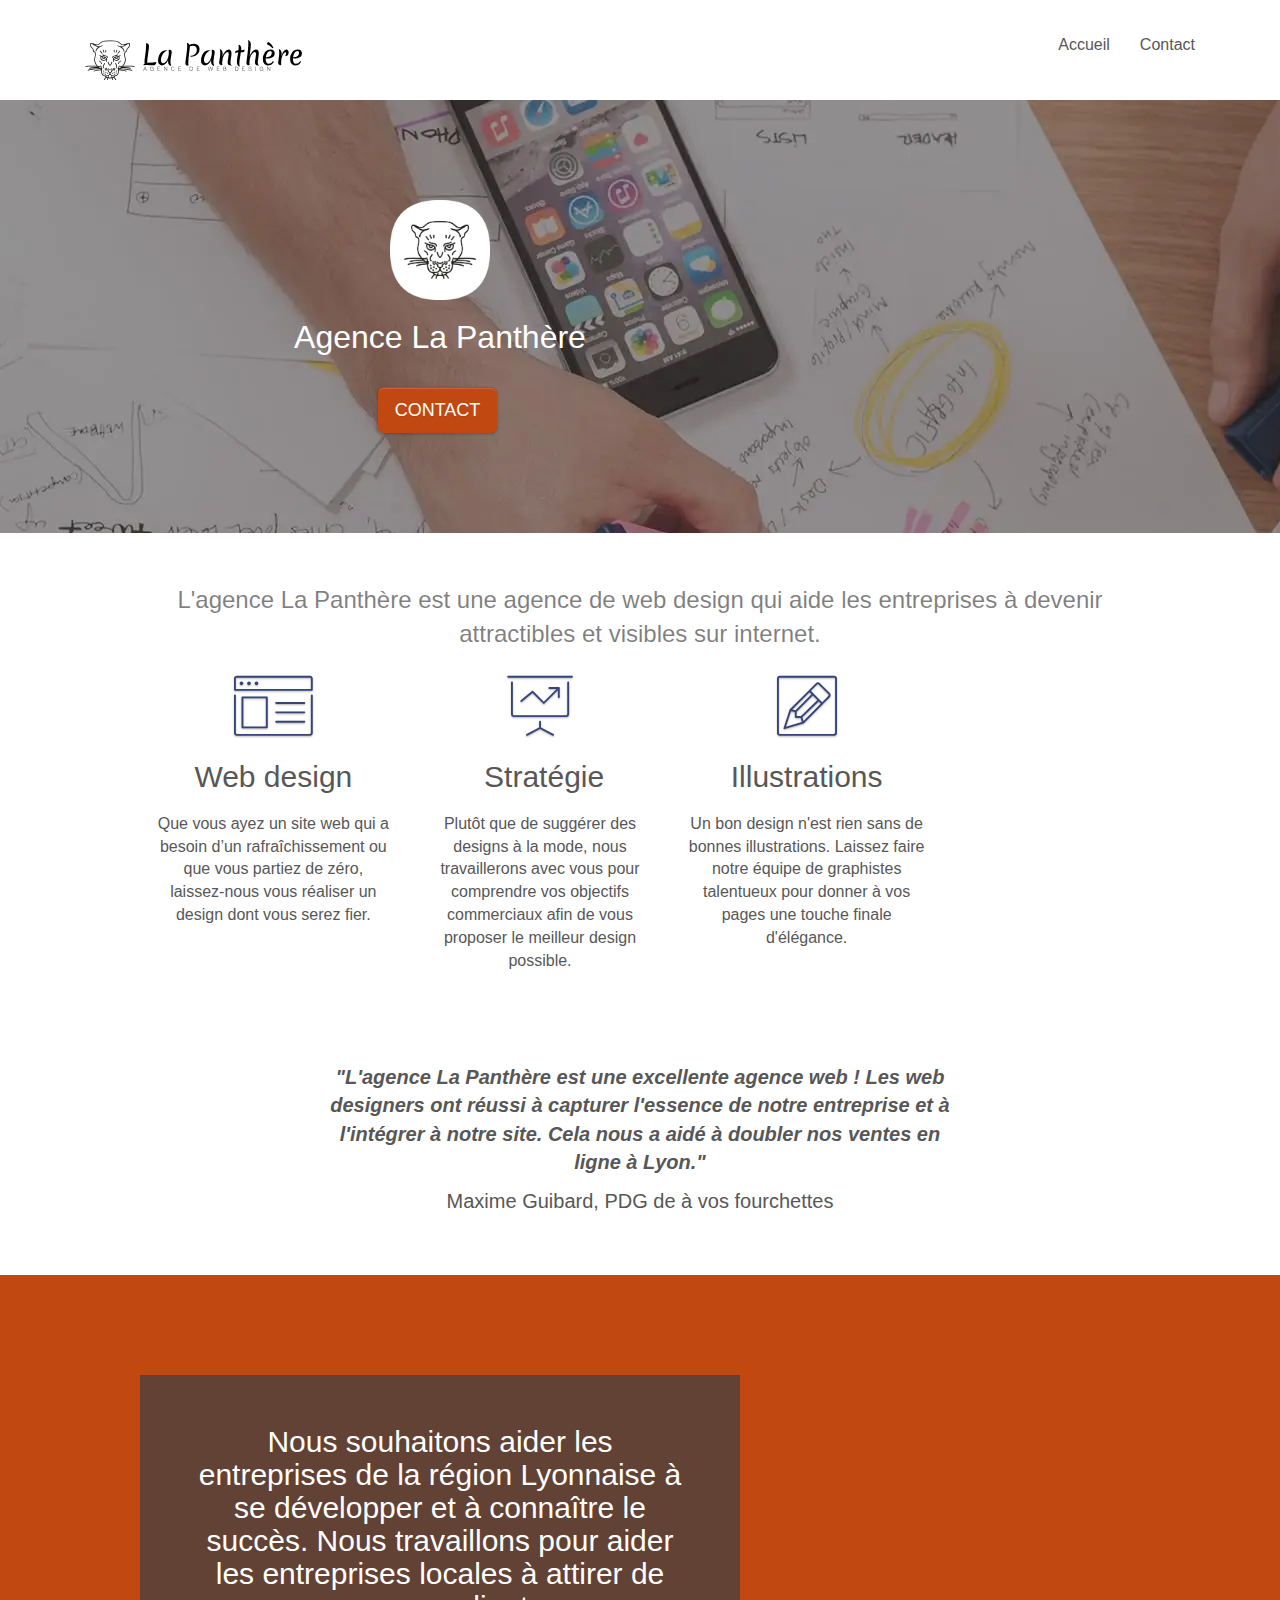
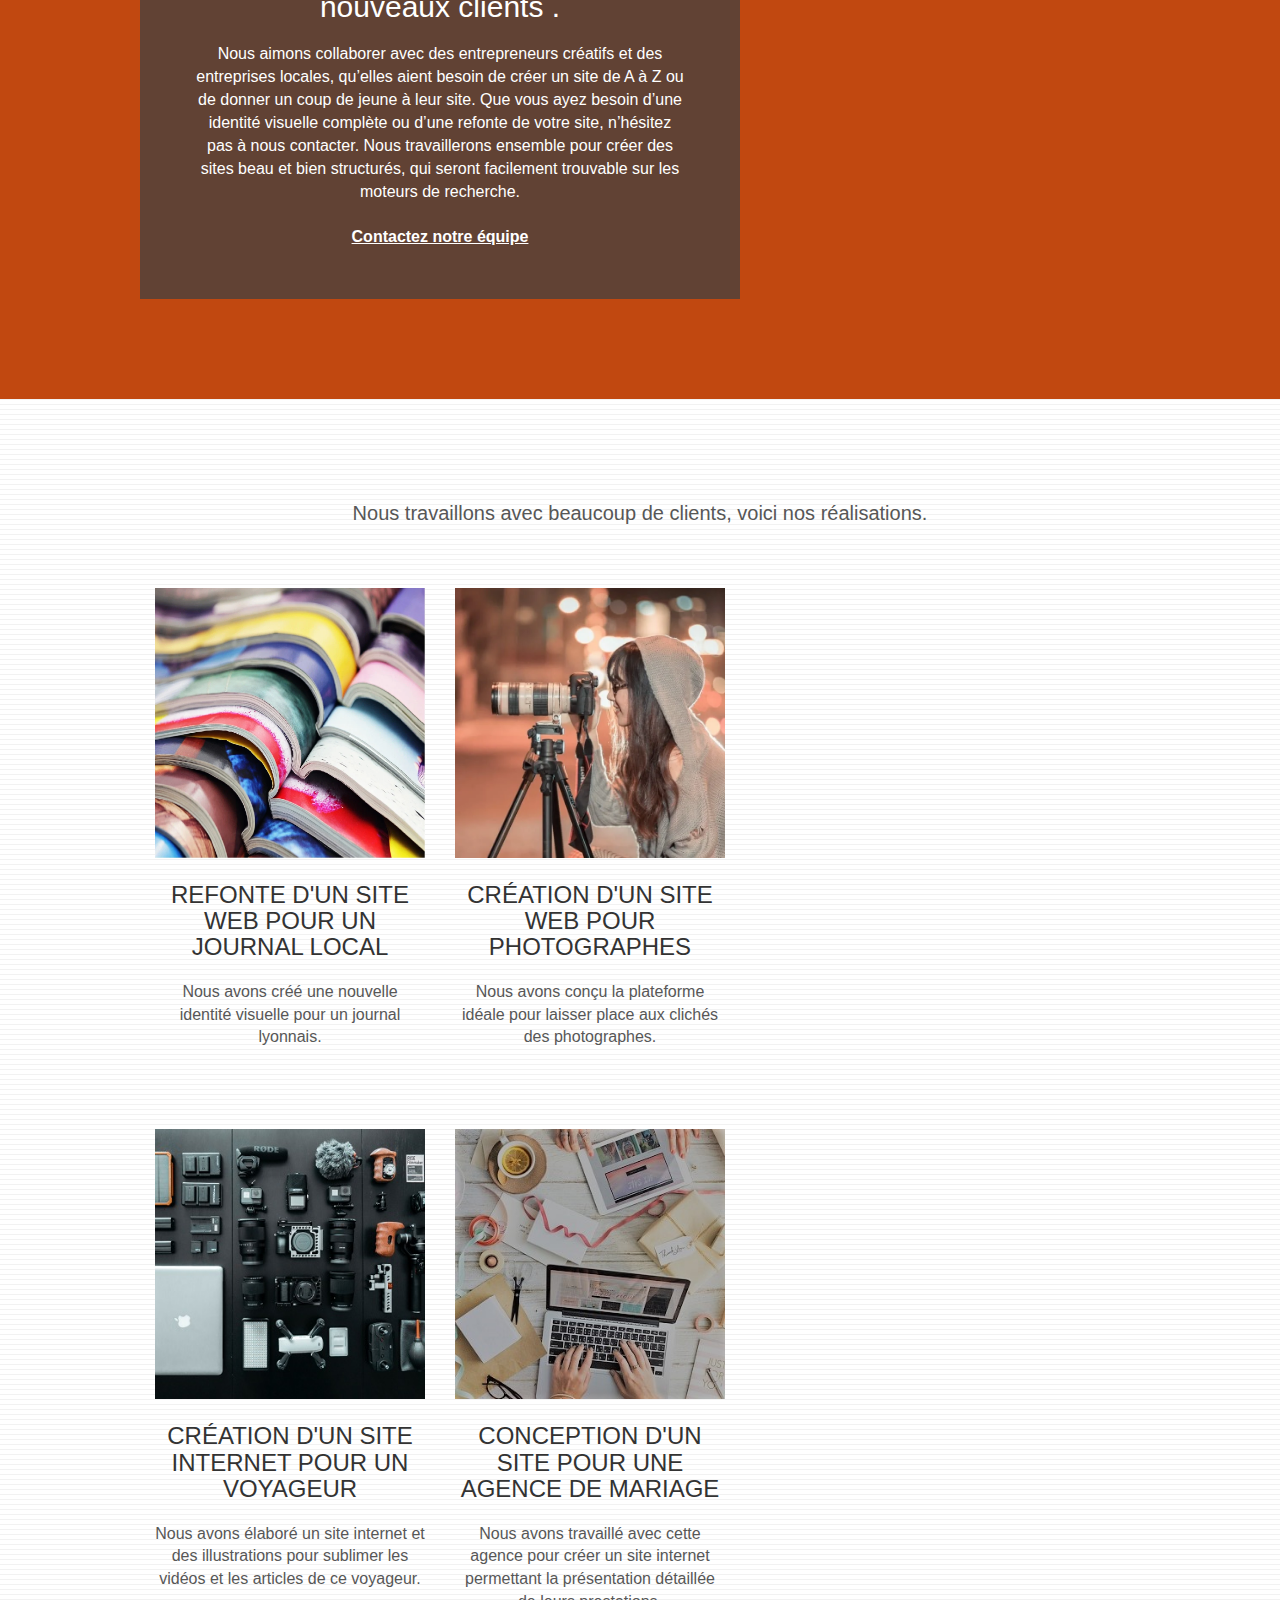
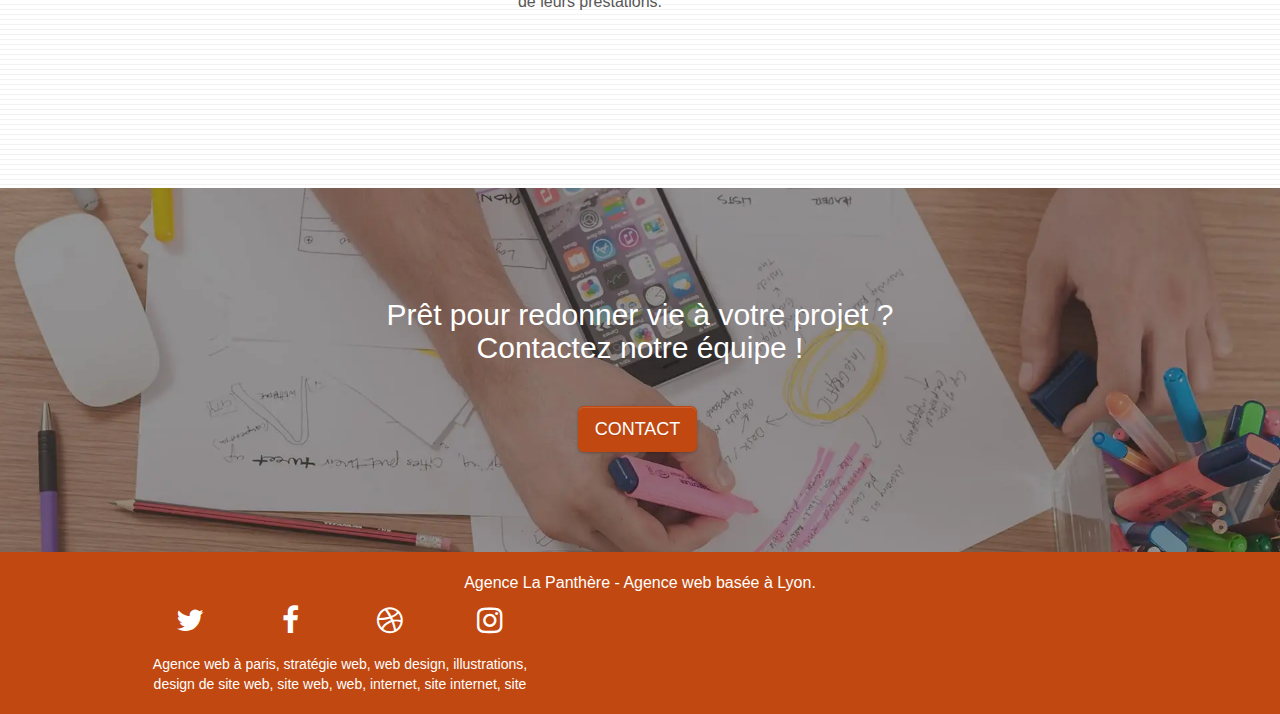
==== commit 17bed1b3: "changes bis" ====
--- a/index.html
+++ b/index.html
@@ -8,11 +8,9 @@
     <link rel="shortcut icon" type="image/png" href="favicon.jpg">
     
 	<!--<link rel="stylesheet" type="text/css" href="./css/bootstrap.min.css" media="screen" >-->
-	<link rel="stylesheet" href="https://maxcdn.bootstrapcdn.com/bootstrap/3.3.5/css/bootstrap.min.css">
 	<link rel="stylesheet" type="text/css" href="style.css" media="screen">
 	<link rel="stylesheet" type="text/css" href="./css/font-awesome.min.css" media="screen">
 	<link rel="stylesheet" type="text/css" href="./css/et-line.css" media="screen">
-	
     
 	<script src="./js/jquery-2.2.4.min.js" defer></script>
 	<script src="./js/bootstrap.min.js" defer></script>
@@ -253,6 +251,7 @@
 </div>
 <!-- Principal conteneur END -->
     
+	<link rel="stylesheet" href="https://maxcdn.bootstrapcdn.com/bootstrap/3.3.5/css/bootstrap.min.css" media="screen">
 
 </body>
 </html>
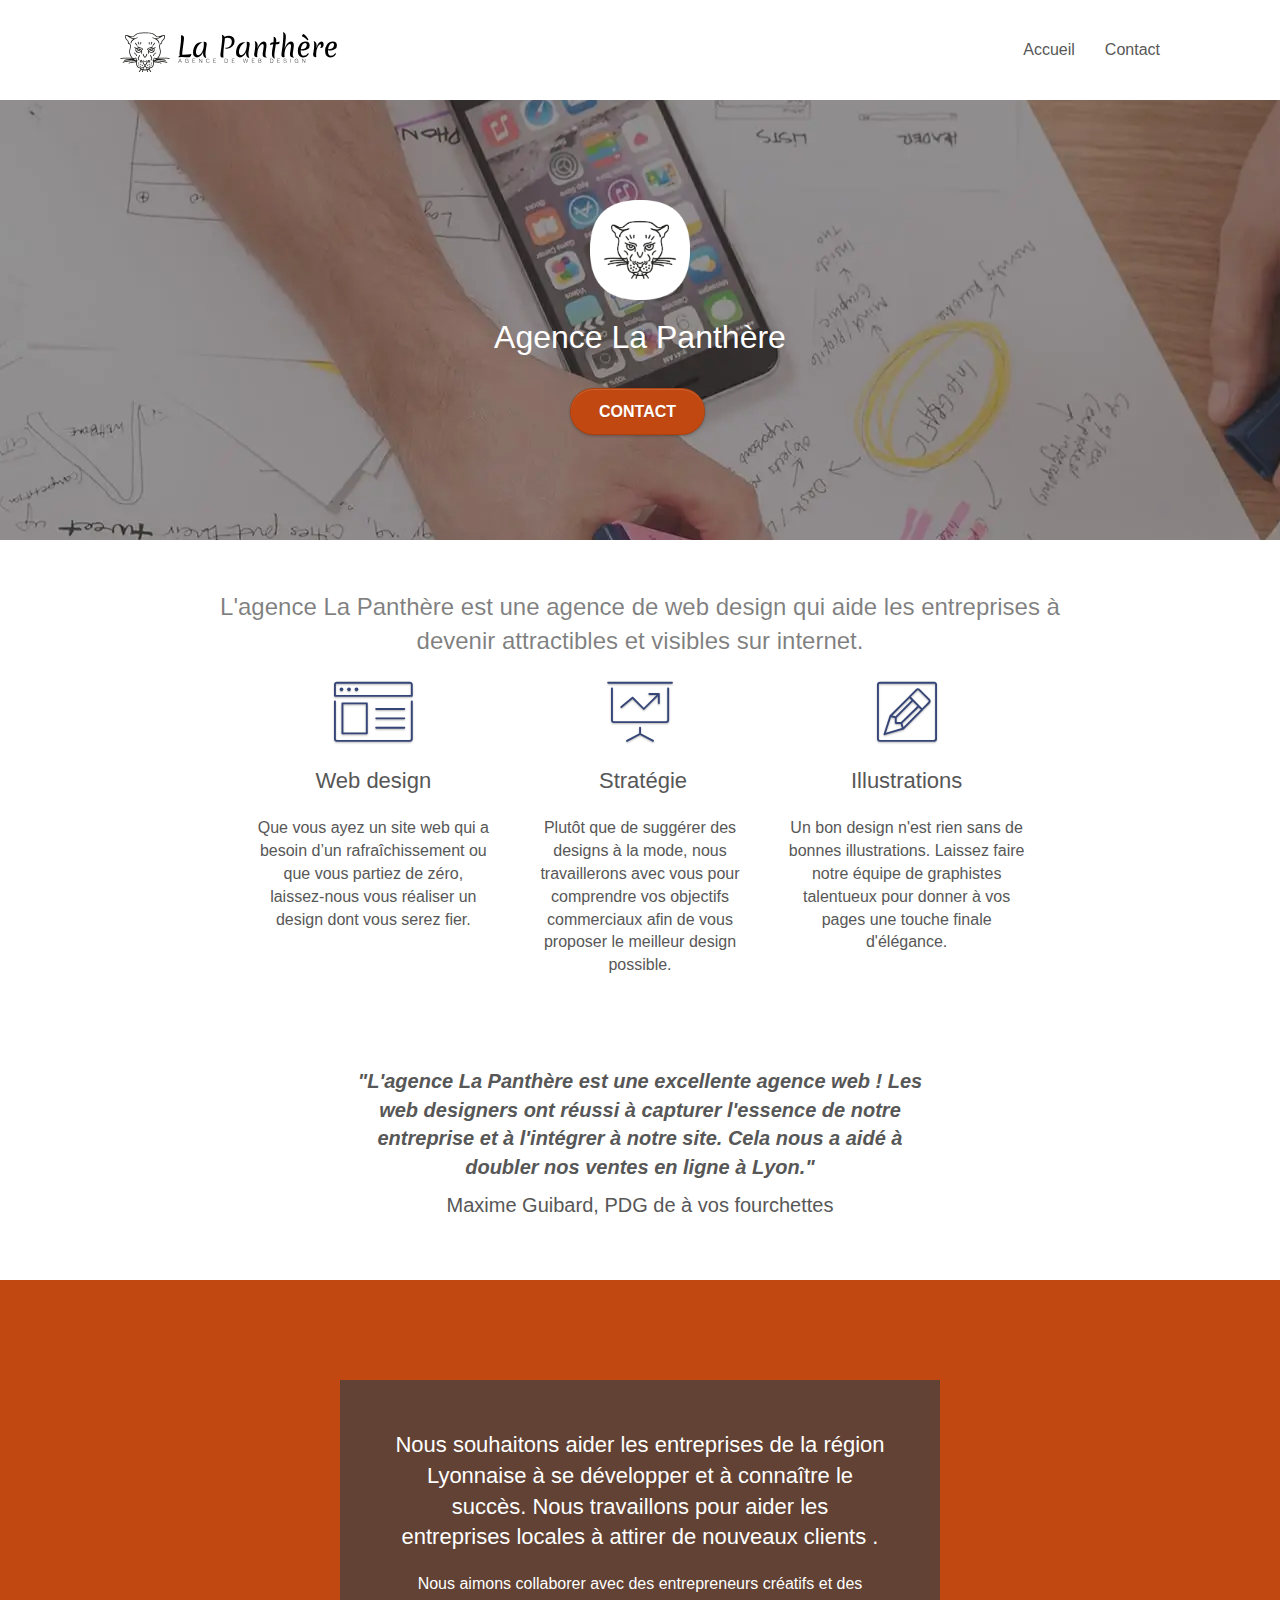
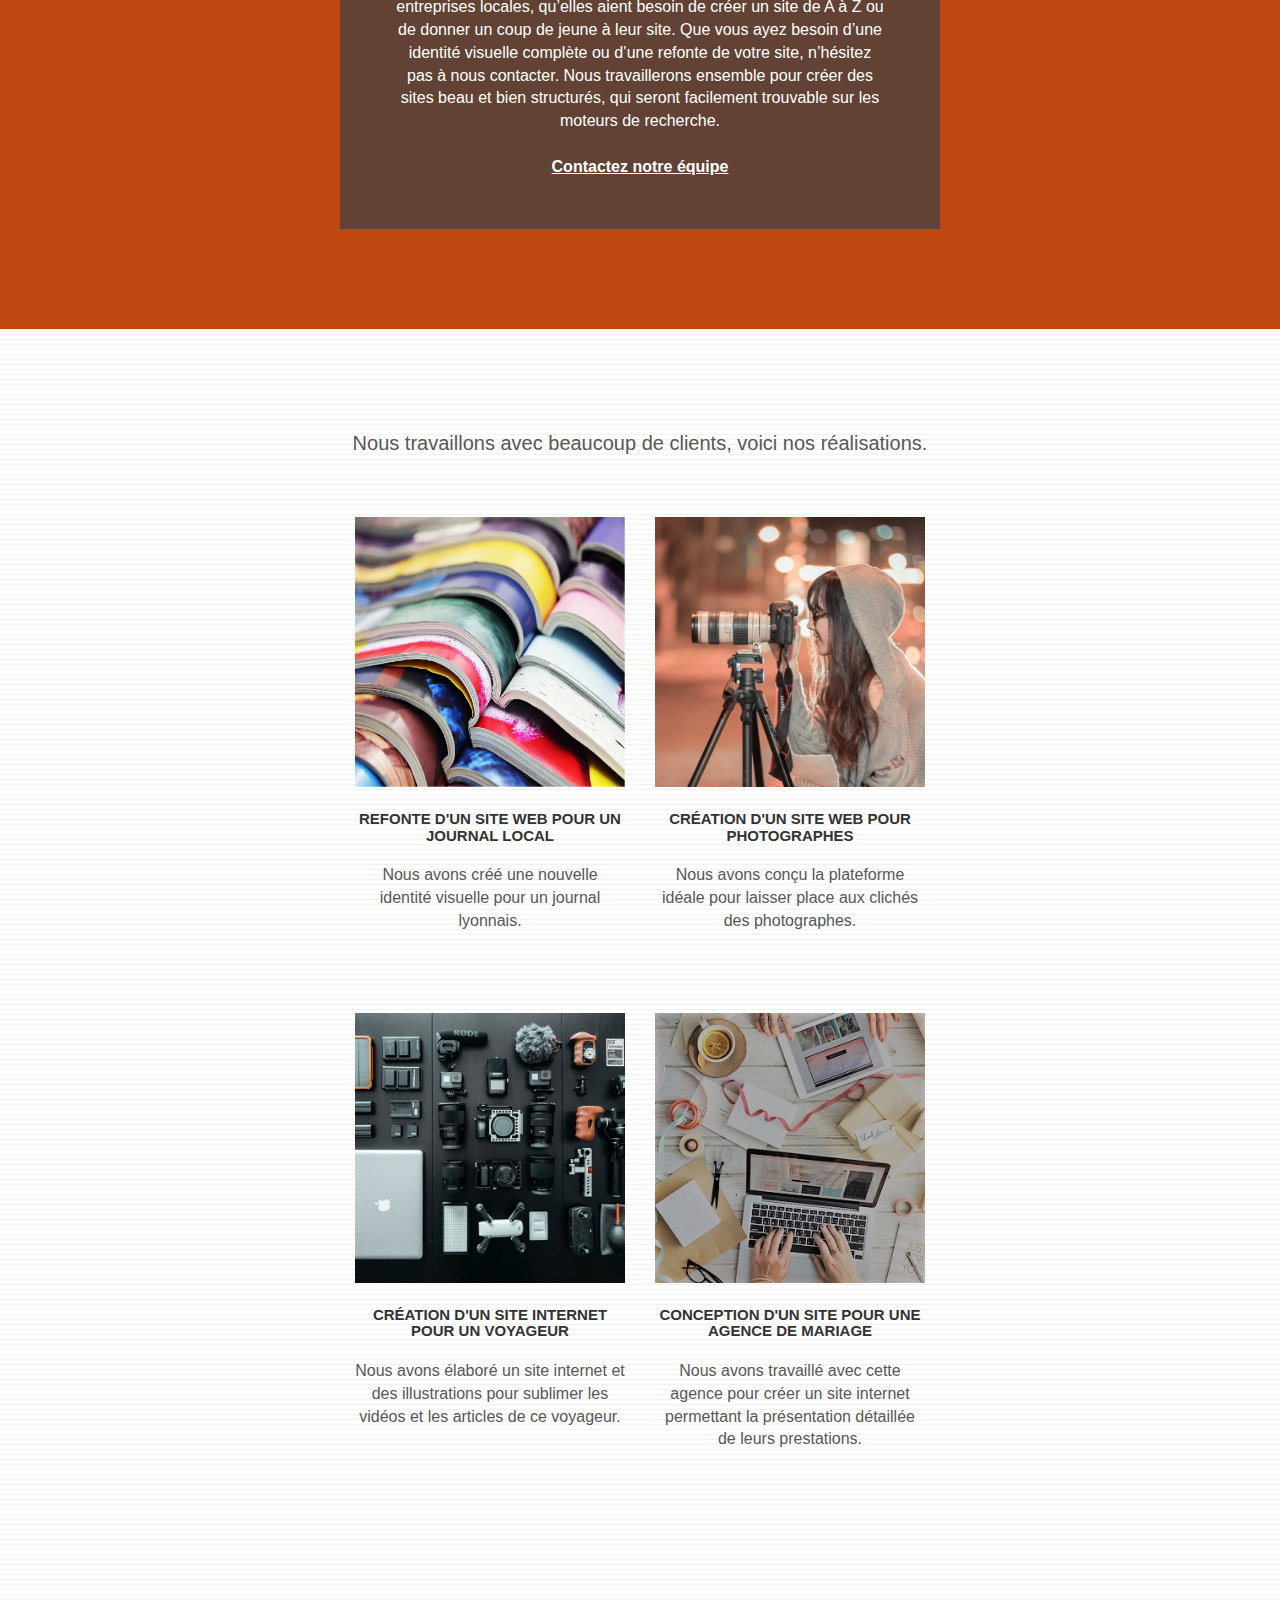
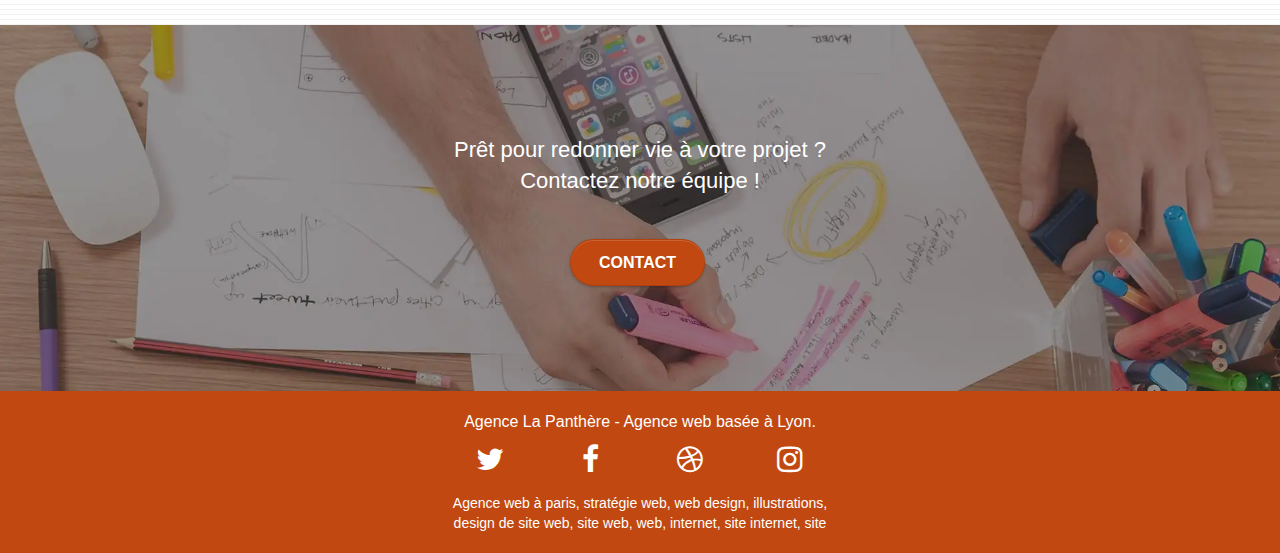
==== commit e5e5b476: "header changes" ====
--- a/index.html
+++ b/index.html
@@ -7,7 +7,8 @@
     <meta name="viewport" content="width=device-width, initial-scale=1.0, viewport-fit=cover">
     <link rel="shortcut icon" type="image/png" href="favicon.jpg">
     
-	<!--<link rel="stylesheet" type="text/css" href="./css/bootstrap.min.css" media="screen" >-->
+	<link rel="stylesheet" type="text/css" href="./css/bootstrap.min.css" media="screen" >
+	<!--<link rel="stylesheet" href="https://maxcdn.bootstrapcdn.com/bootstrap/3.3.5/css/bootstrap.min.css" media="screen">-->
 	<link rel="stylesheet" type="text/css" href="style.css" media="screen">
 	<link rel="stylesheet" type="text/css" href="./css/font-awesome.min.css" media="screen">
 	<link rel="stylesheet" type="text/css" href="./css/et-line.css" media="screen">
@@ -250,8 +251,6 @@
 
 </div>
 <!-- Principal conteneur END -->
-    
-	<link rel="stylesheet" href="https://maxcdn.bootstrapcdn.com/bootstrap/3.3.5/css/bootstrap.min.css" media="screen">
 
 </body>
 </html>
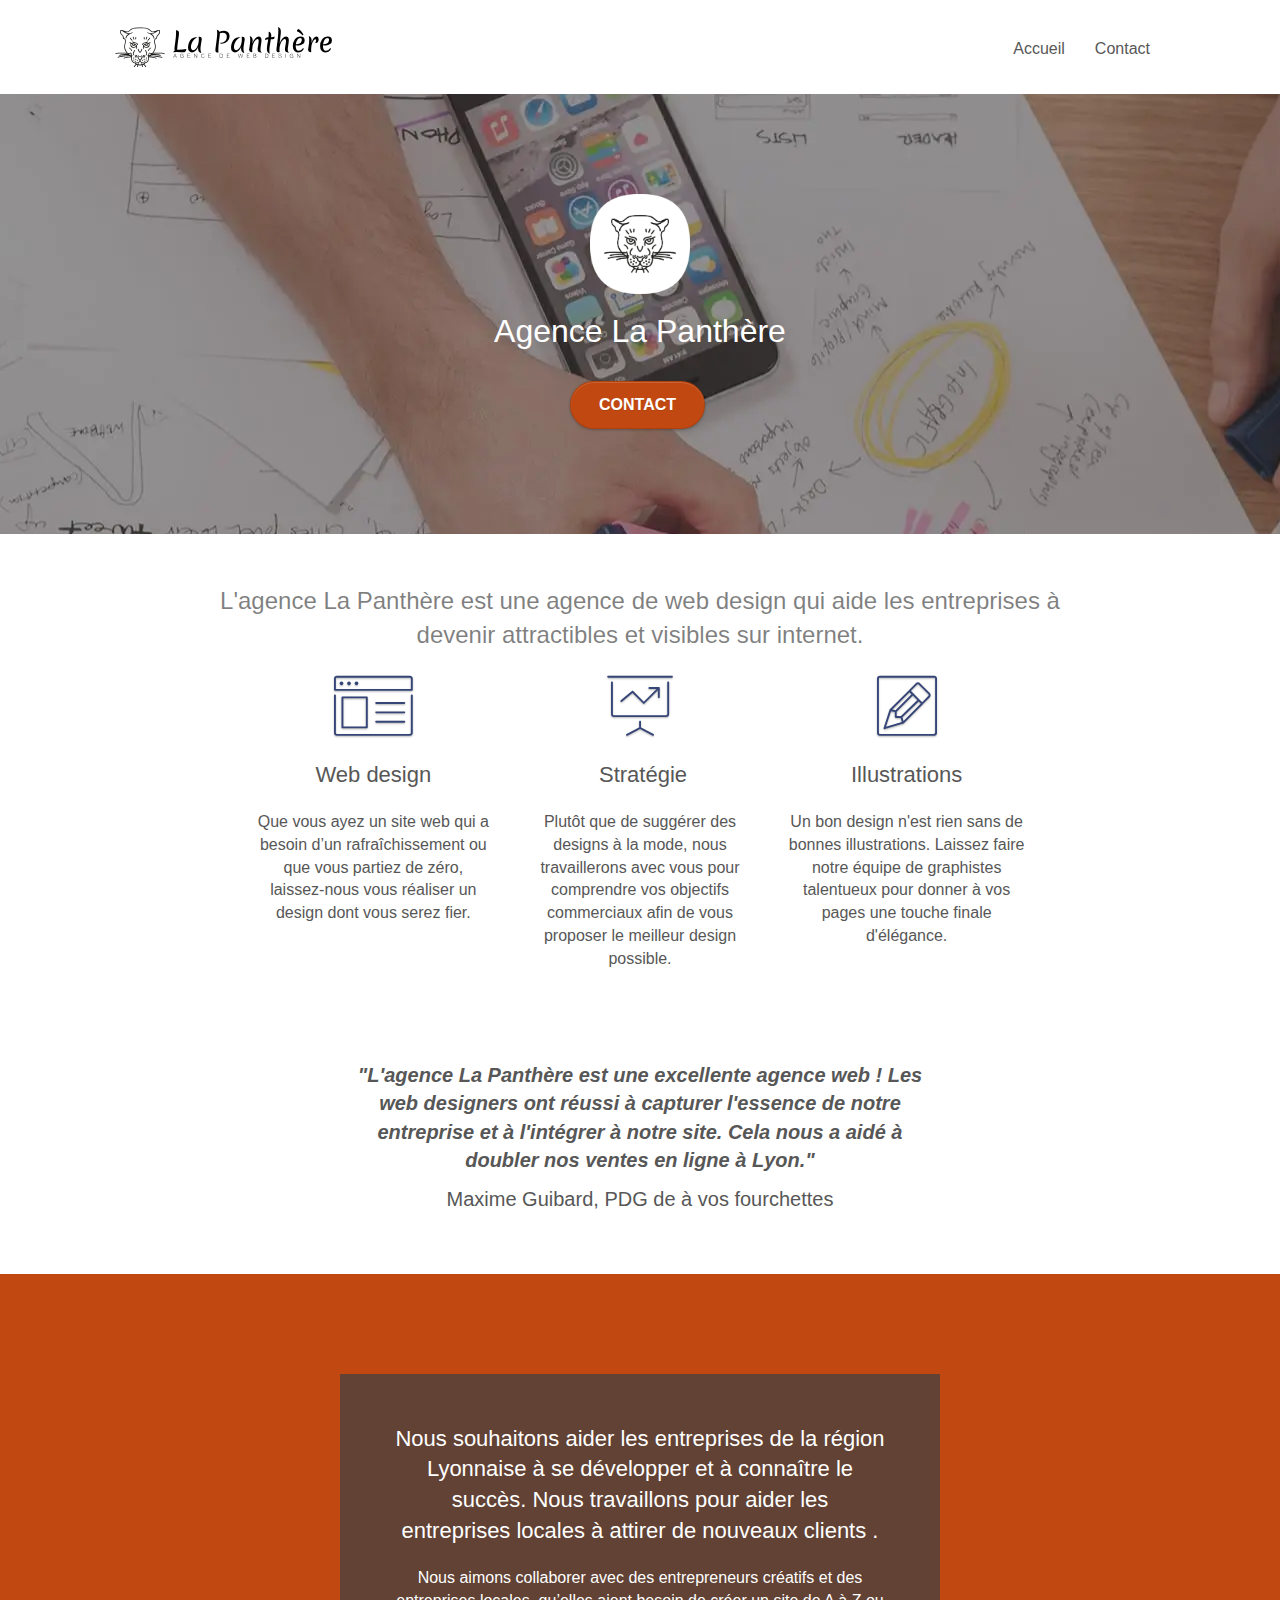
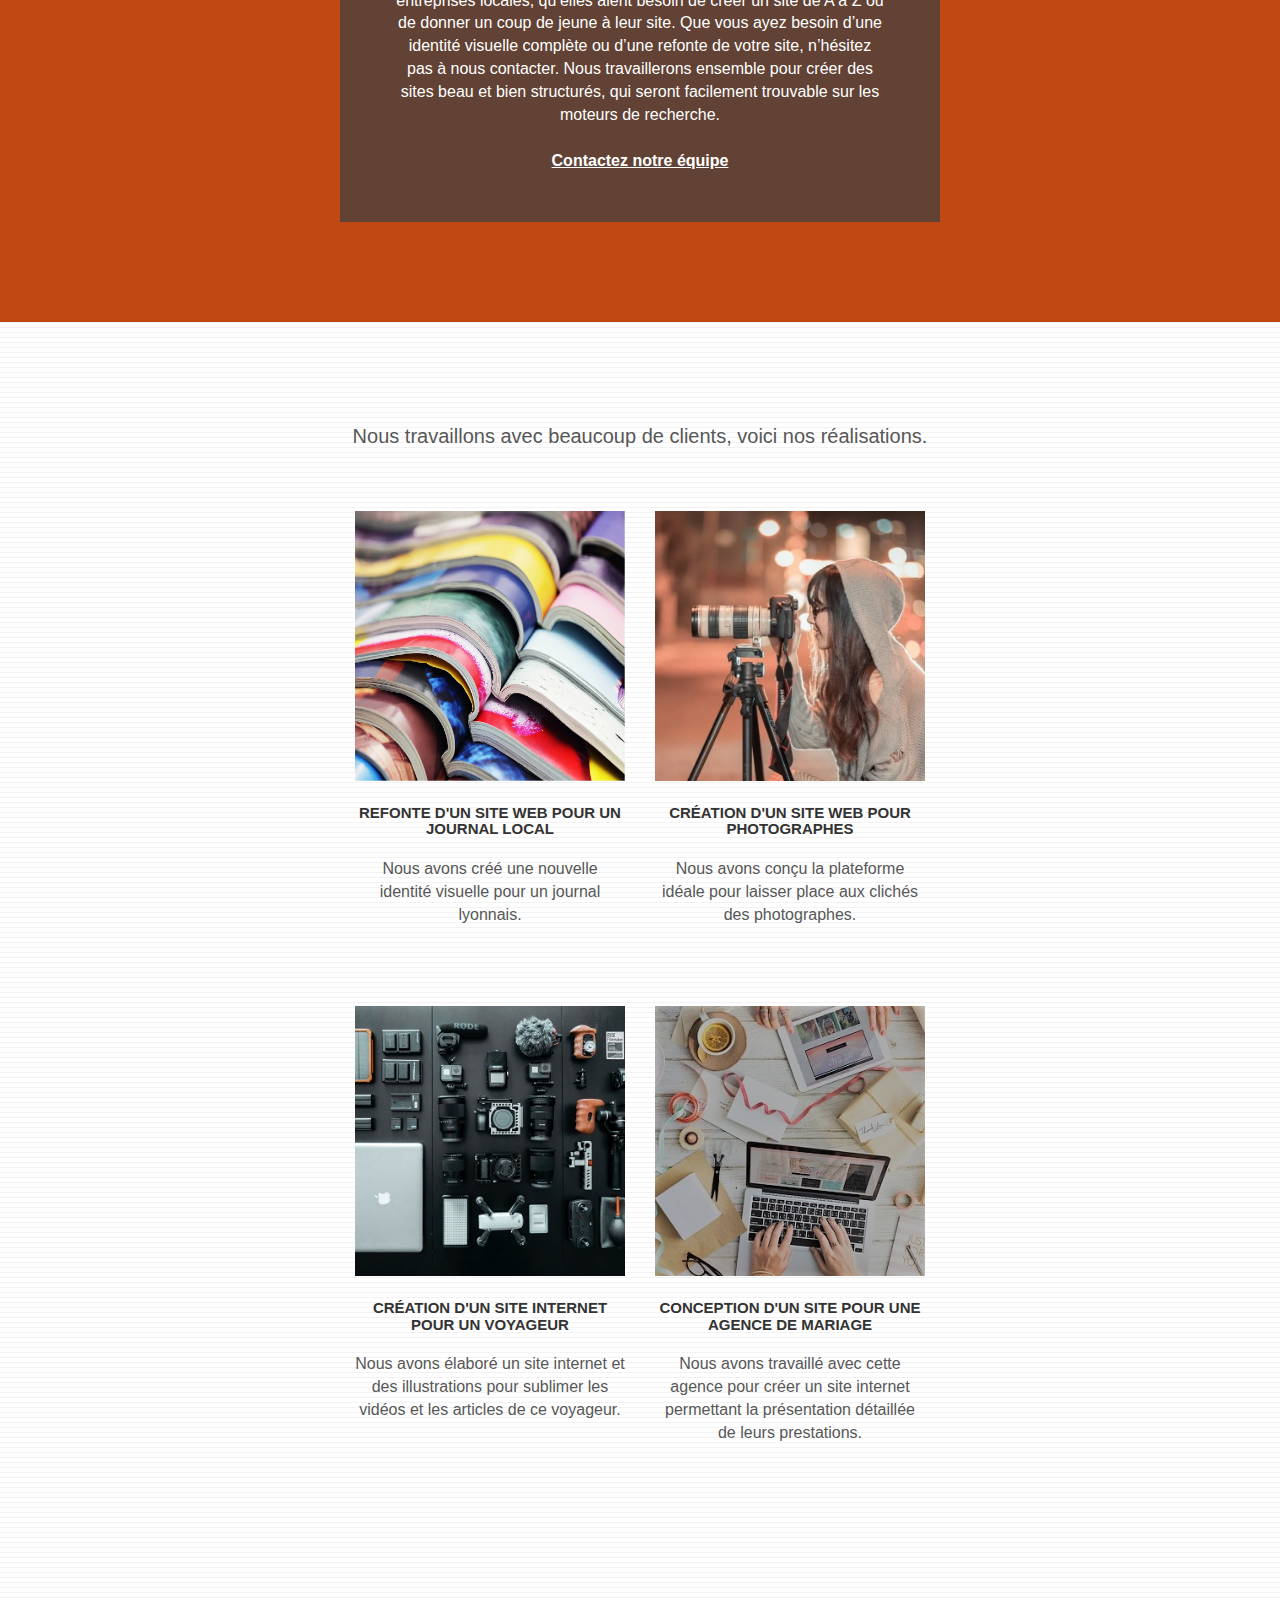
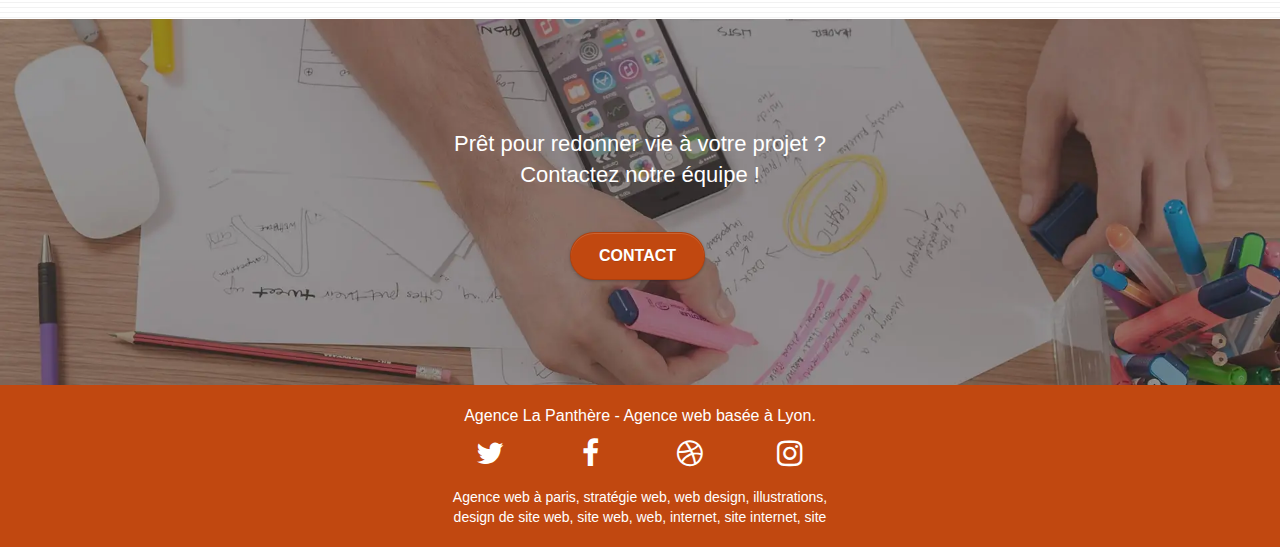
==== commit 70b8b973: "minor fixes and alignments" ====
--- a/index.html
+++ b/index.html
@@ -33,16 +33,19 @@
 <!-- bloc-0 -->
 <div class="bloc bgc-white l-bloc " id="bloc-0">
 	<div class="container-fluid bloc-sm">
-		<nav class="dflex" aria-label="barre de navigation">
-			<div>
+		<nav class="block" aria-label="barre de navigation">
+			<div class="d-flex justify-content-between">
 				<a class="navbar-brand" href="index.html"><img src="img/agence-la-panthere-monochrome.svg" alt="paris web design logo agence web meilleure agence" height="40" width="217"/></a>
-			</div>
-			<div>
-				<ul class="nav-elements">
-					<li>
+				<button id="nav-toggle" type="button" class="ui-navbar-toggle navbar-toggle" data-toggle="collapse" data-target=".navbar-1">
+					<span class="icon-bar"></span><span class="icon-bar"></span><span class="icon-bar"></span>
+				</button>
+			</div>
+			<div class="collapse navbar-collapse special-dropdown-nav navbar-1 navOn">
+				<ul class="nav-elements nav navbar-nav">
+					<li class="dropdown-item">
 						<a href="index.html">Accueil</a>
 					</li>
-					<li>
+					<li class="dropdown-item">
 						<a href="contact.html">Contact</a>
 					</li>
 				</ul>
@@ -184,7 +187,7 @@
 				</p>
 			</div>
 			<div class="col-sm-6 pf-section">
-				<a href="#" data-lightbox="img/4.webp" data-gallery-id="gallery-1" data-caption="Conception d'un site pour une agence de mariage" data-frame="snapshot-lb"><img height="270" width="320" src="img/4.webp" class="img-responsive portfolio-thumb" alt="paris web design logo agence web meilleure agence, Création d'un site web pour agence de mariage" /></a>
+				<a href="#" data-lightbox="img/4.webp" data-gallery-id="gallery-1" data-caption="Conception d'un site pour une agence de mariage" data-frame="snapshot-lb"><img height="270" width="270" src="img/4.webp" class="img-responsive portfolio-thumb" alt="paris web design logo agence web meilleure agence, Création d'un site web pour agence de mariage" /></a>
 				<h3 class="mg-md text-center">
 					Conception d'un site pour une agence de mariage
 				</h3>
--- a/style.css
+++ b/style.css
@@ -262,7 +262,7 @@
 }
 
 .l-bloc .navbar-toggle .icon-bar {
-    color: rgba(0, 0, 0, .6);
+    color: rgba(0, 0, 0, .9);
 }
 
 .d-bloc .panel .btn-wire,
@@ -347,6 +347,7 @@
 }
 
 .navbar-toggle {
+
     margin: 10px 10px 0 0;
     border: 0px;
 }
@@ -435,7 +436,7 @@
     margin: 0 5px;
 }
 
-.dropdown-menu .dropdown-menu {
+.dropdown-menu {
     top: -8px;
     left: 100%;
 }
@@ -562,7 +563,11 @@
     text-align: center;
 }
 
-a[data-lightbox]:hover::before, a[data-lightbox]:focus {
+a[data-lightbox]:focus {
+    border: solid 2px #00F;
+}
+
+a[data-lightbox]:hover::before {
     content: "+";
     font-family: "HelveticaNeue-Light", "Helvetica Neue Light", "Helvetica Neue", Helvetica, Arial;
     font-size: 32px;
@@ -596,9 +601,12 @@
     -webkit-animation-fill-mode: none;
     animation-fill-mode: none;
 }
+a[data-lightbox]:focus{
+    border: solid 2px #00F;
+}
 
 .img-responsive {
-    width: 400px;
+    margin: auto;
 }
 
 .pf-section {
@@ -651,6 +659,13 @@
     opacity: 1.0;
     color: #FFF;
 }
+
+.close-lightbox:focus,
+.next-lightbox:focus,
+.prev-lightbox:focus {
+    border: solid 1px #00F;
+}
+
 
 .next-lightbox,
 .prev-lightbox {
@@ -757,8 +772,12 @@
     color: #fff!important;
 }
 
-a.social span:hover, a.social span:focus {
+a.social span:hover {
     color: #ccc!important;
+}
+
+a.social:focus span {
+    border: solid 1px #fff;
 }
 
 h2 {
@@ -840,16 +859,20 @@
     color: #FFFFFF!important;
 }
 
-.btn-atomic-tangerine:hover, .btn-atomic-tangerine:focus {
+.btn-atomic-tangerine:hover {
     background: #c27956!important;
     color: #FFFFFF!important;
 }
 
+.btn-atomic-tangerine:focus, .ltc-white:focus {
+    border: solid 1px #fff;
+}
+
 .ltc-white {
     color: #FFFFFF!important;
 }
 
-.ltc-white:hover, .ltc-white:focus {
+.ltc-white:hover {
     color: #cccccc!important;
 }
 
@@ -942,7 +965,12 @@
     }
 }
 
+.navOn{
+    float: right;
+}
+
 @media (max-width: 767px) {
+
     .page-container {
         overflow-x: hidden;
         position: relative;
@@ -1023,7 +1051,7 @@
         width: 100%;
     }
     .nav-invert .navbar-toggle {
-        float: left;
+        float: right;
         margin-left: 10px;
     }
     .bloc {
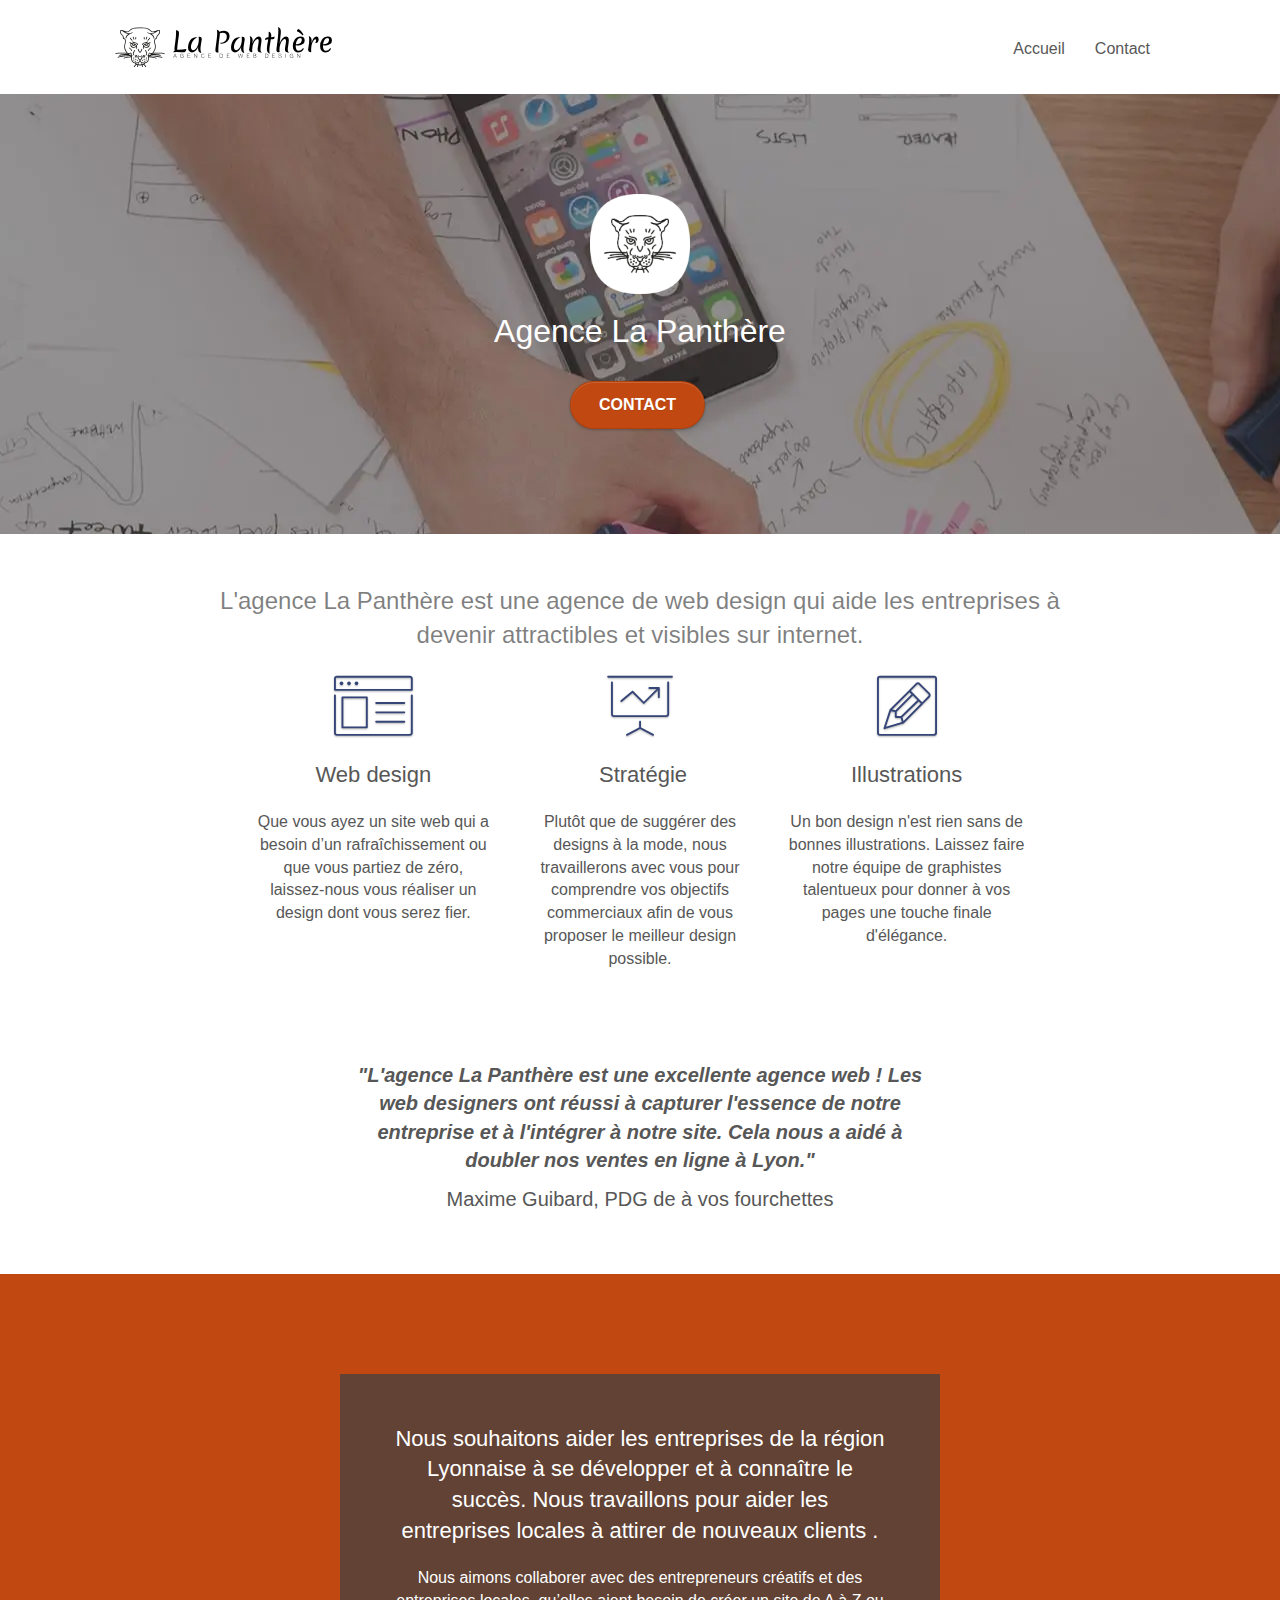
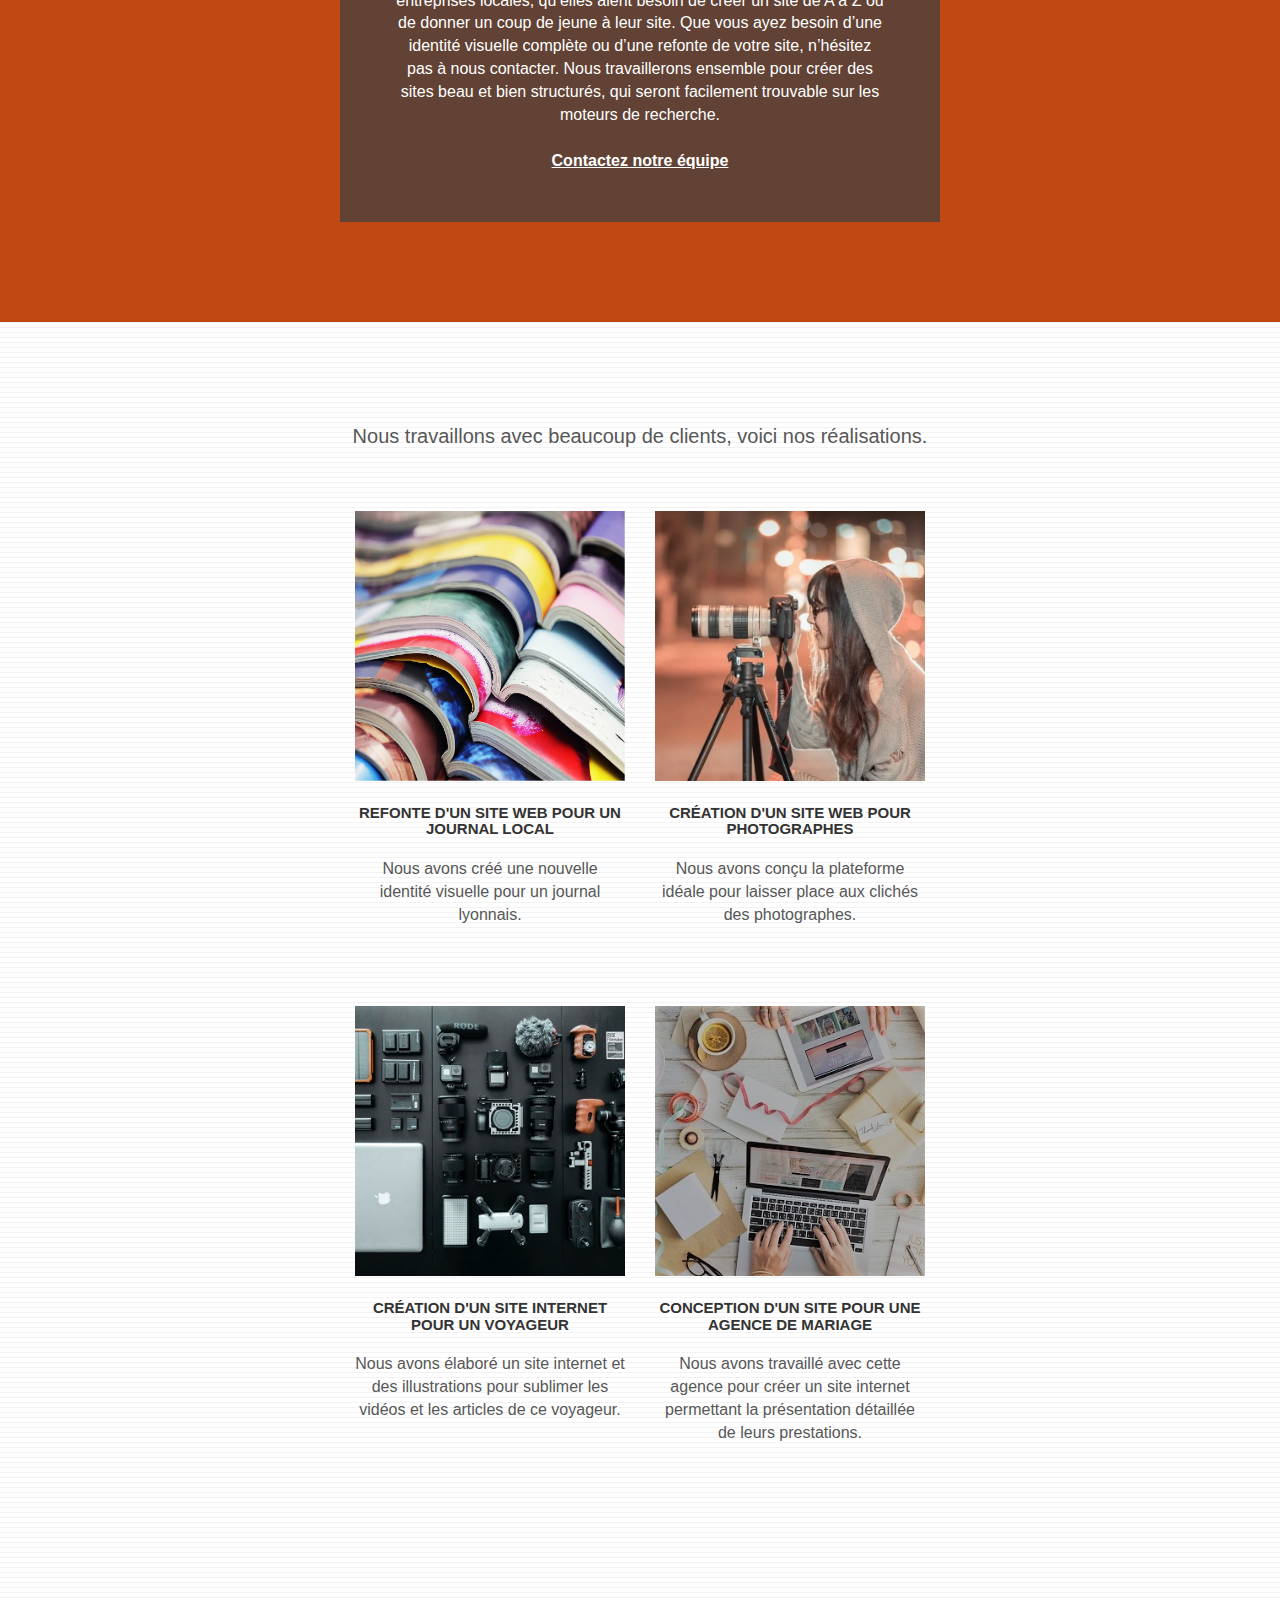
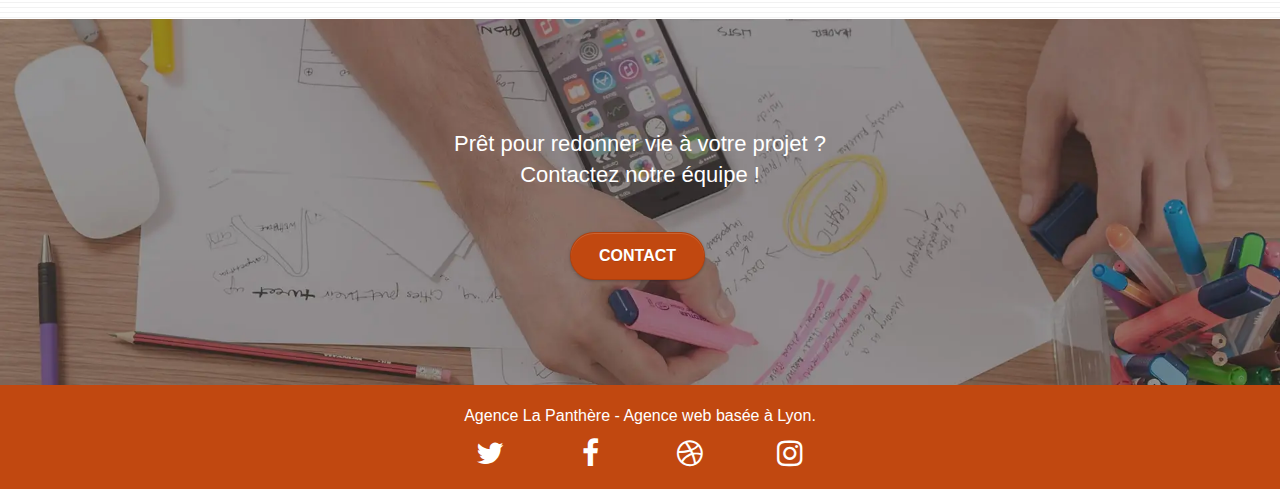
==== commit ace96d05: "small fix" ====
--- a/index.html
+++ b/index.html
@@ -245,7 +245,6 @@
 						</div>
 					</div>
 				</div>
-				<div class="keywords row social row-no-gutters text-center">Agence web à paris, stratégie web, web design, illustrations, design de site web, site web, web, internet, site internet, site</div>
 			</div>
 		</div>
 	</div>
--- a/style.css
+++ b/style.css
@@ -99,6 +99,10 @@
     left: 0;
     right: 0;
 }*/
+
+.dropdown-item:hover, .dropdown-item.focus {
+    text-decoration: underline;
+}
 
 .texture-paper p {
     color: #fff!important;
